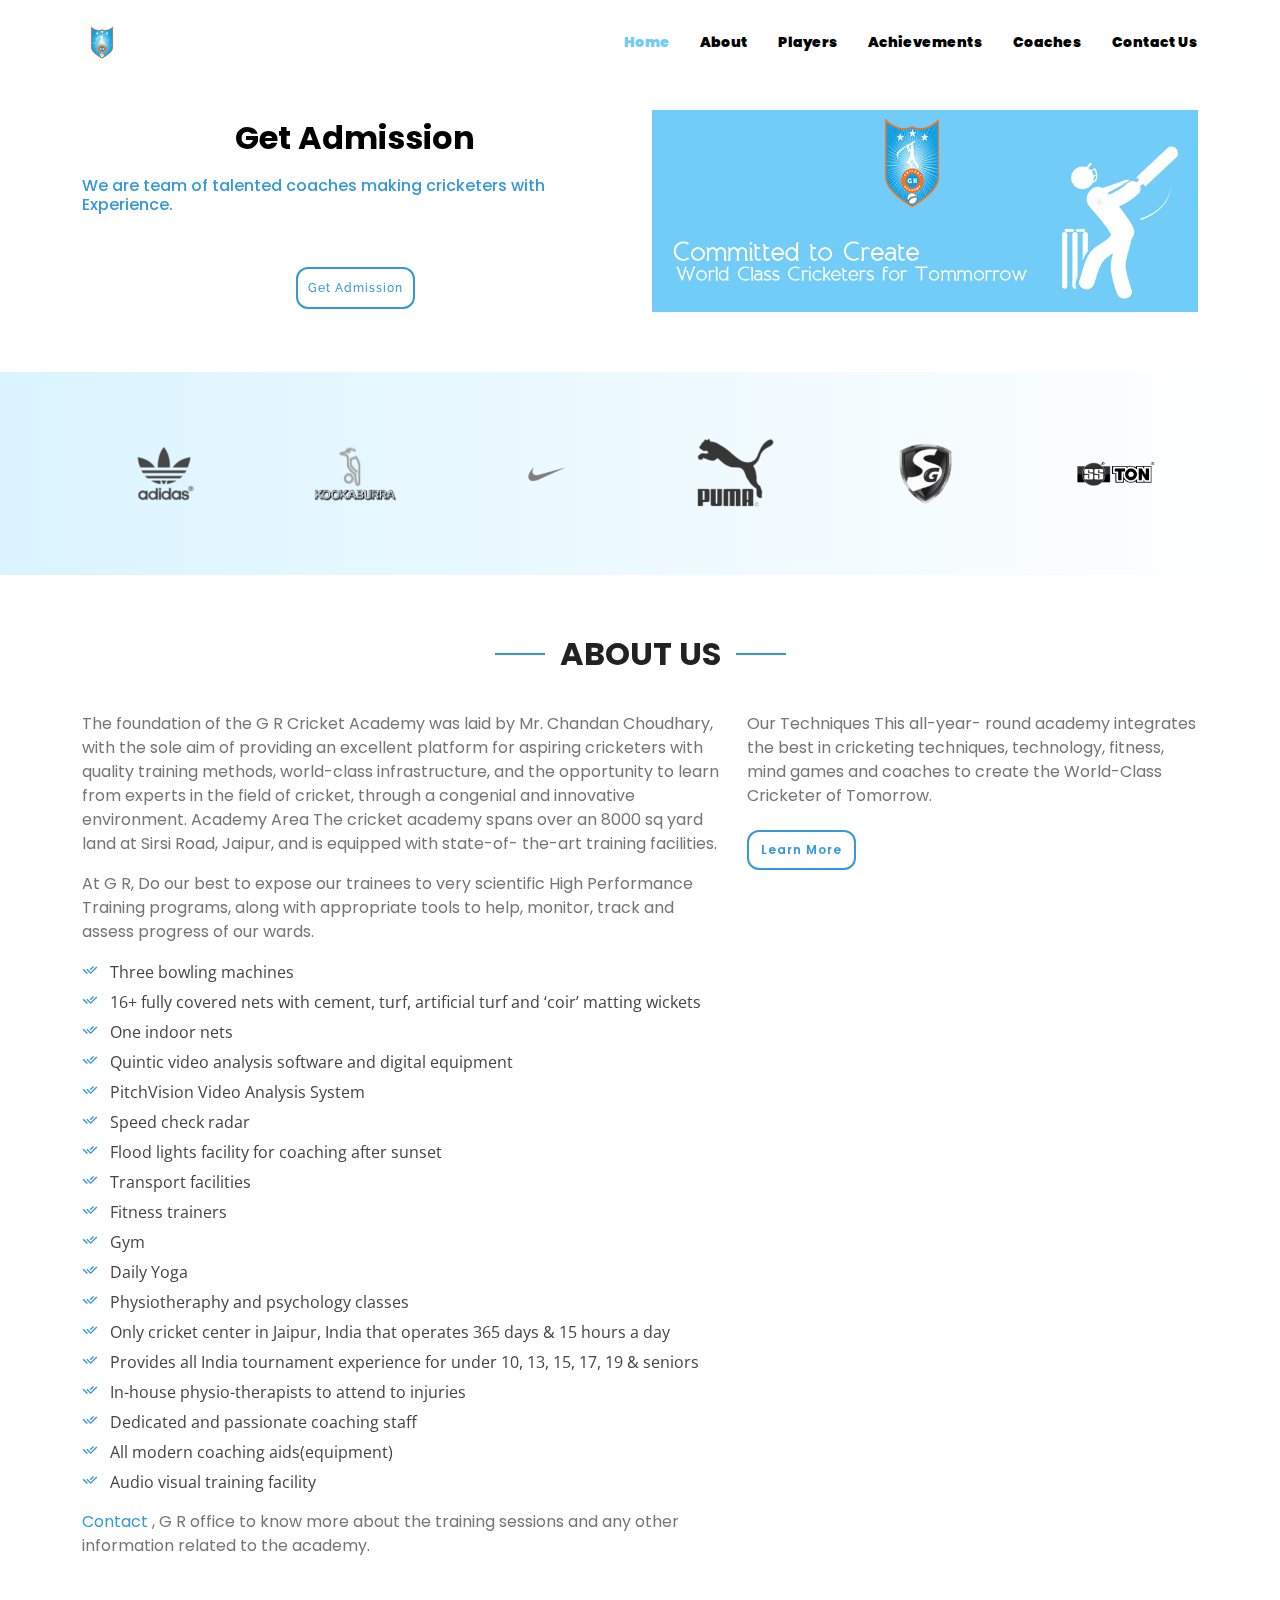
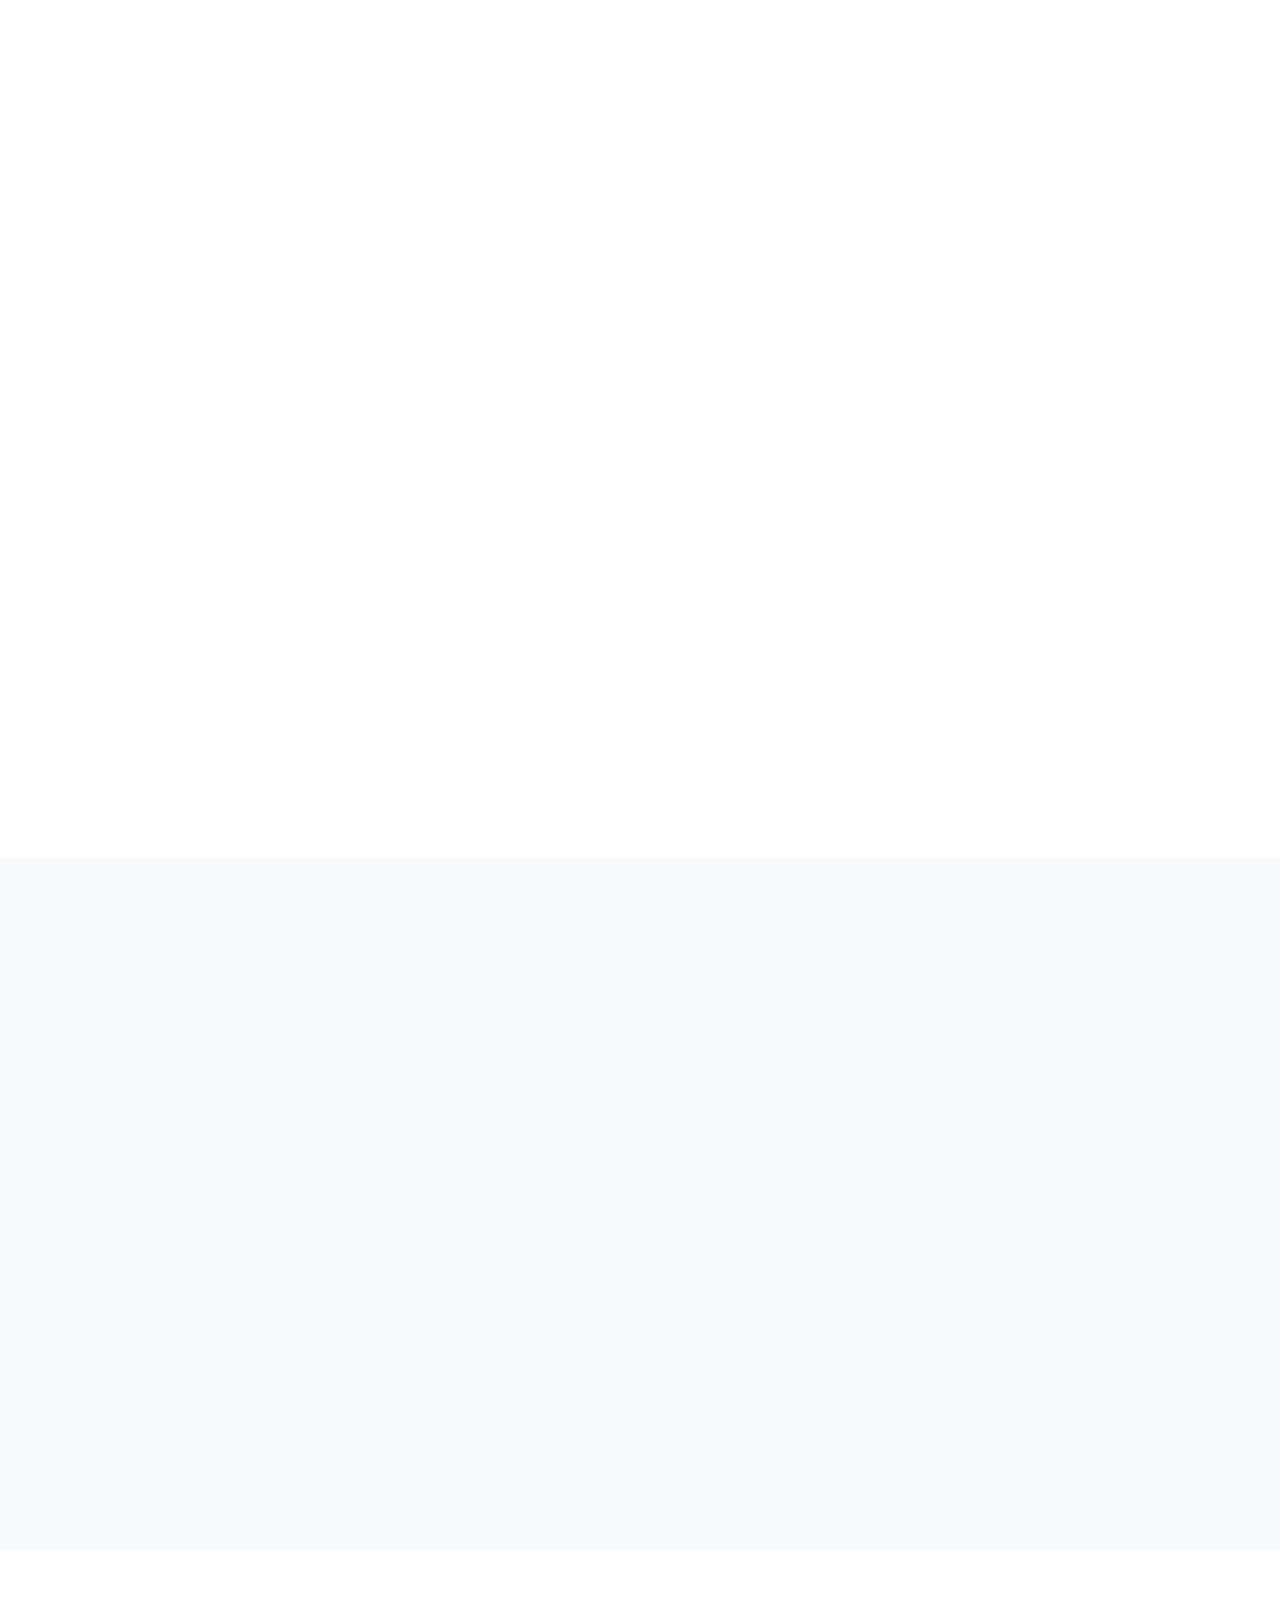
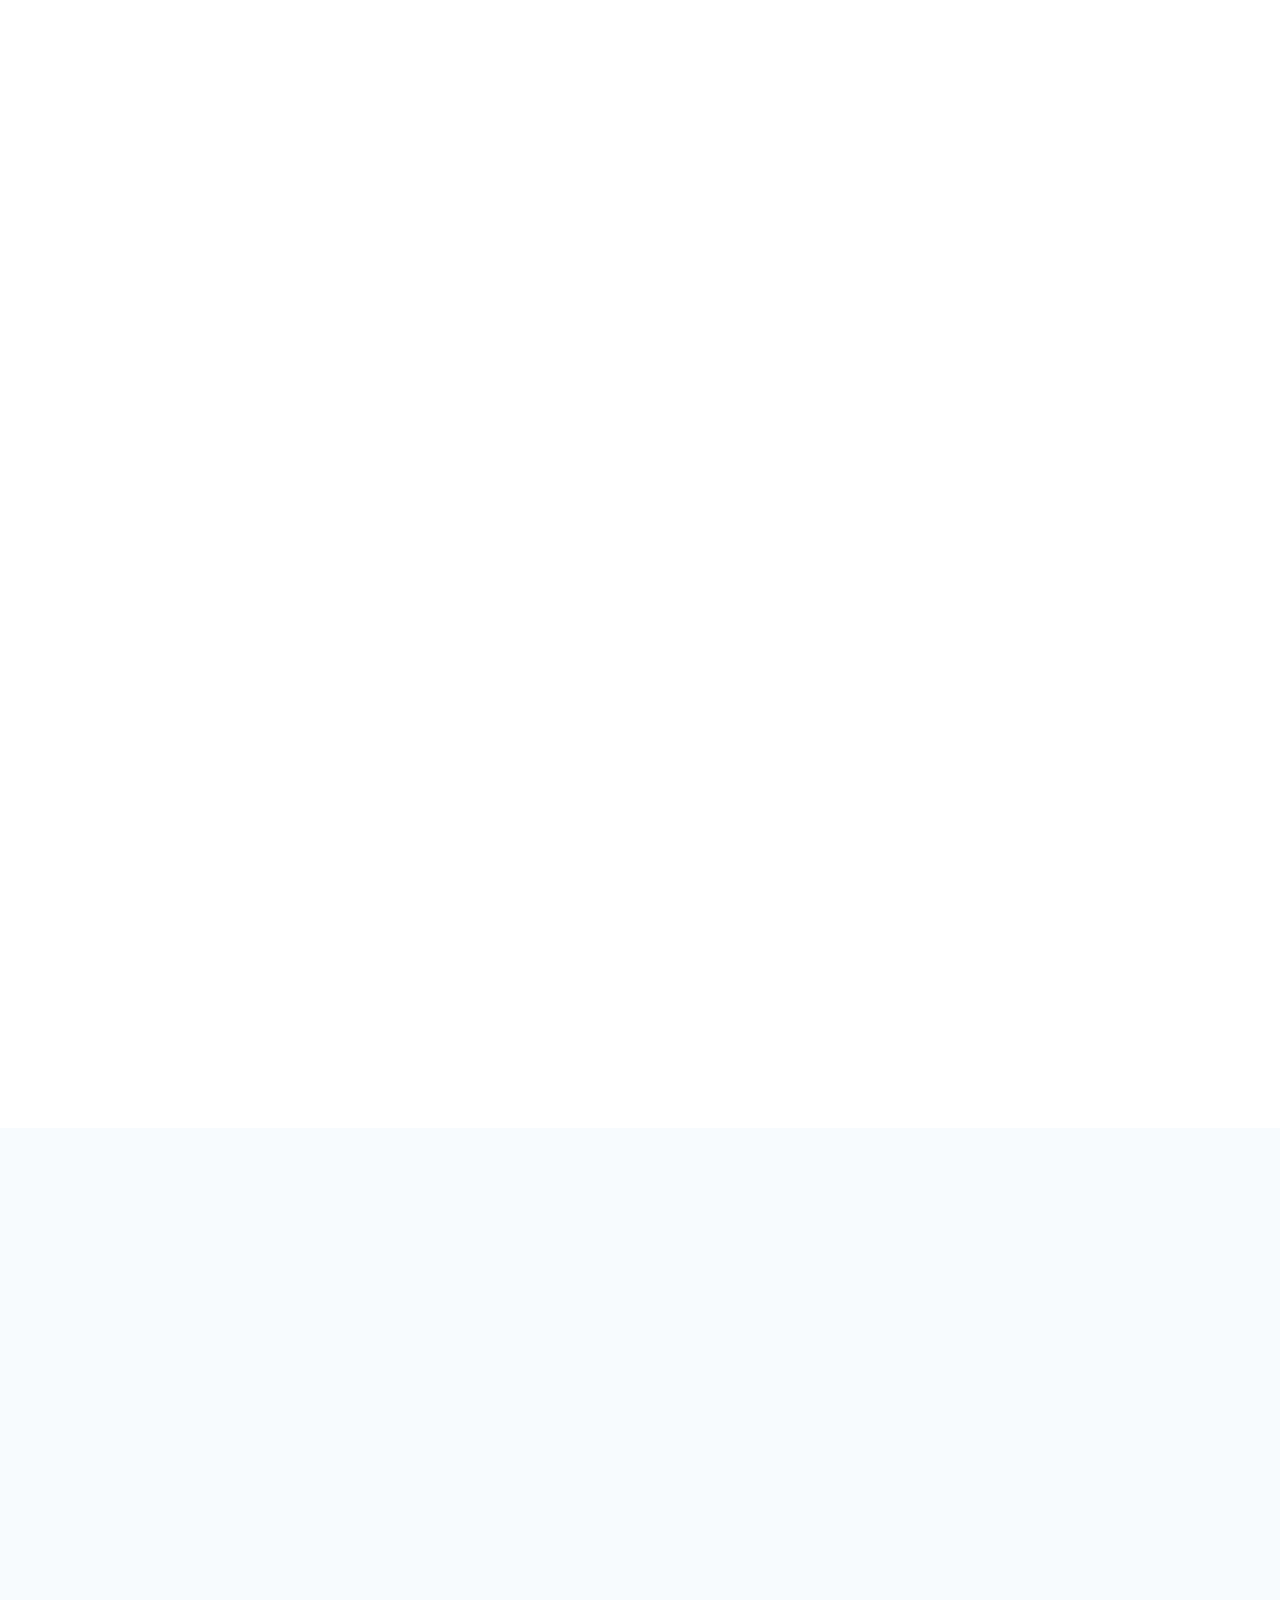
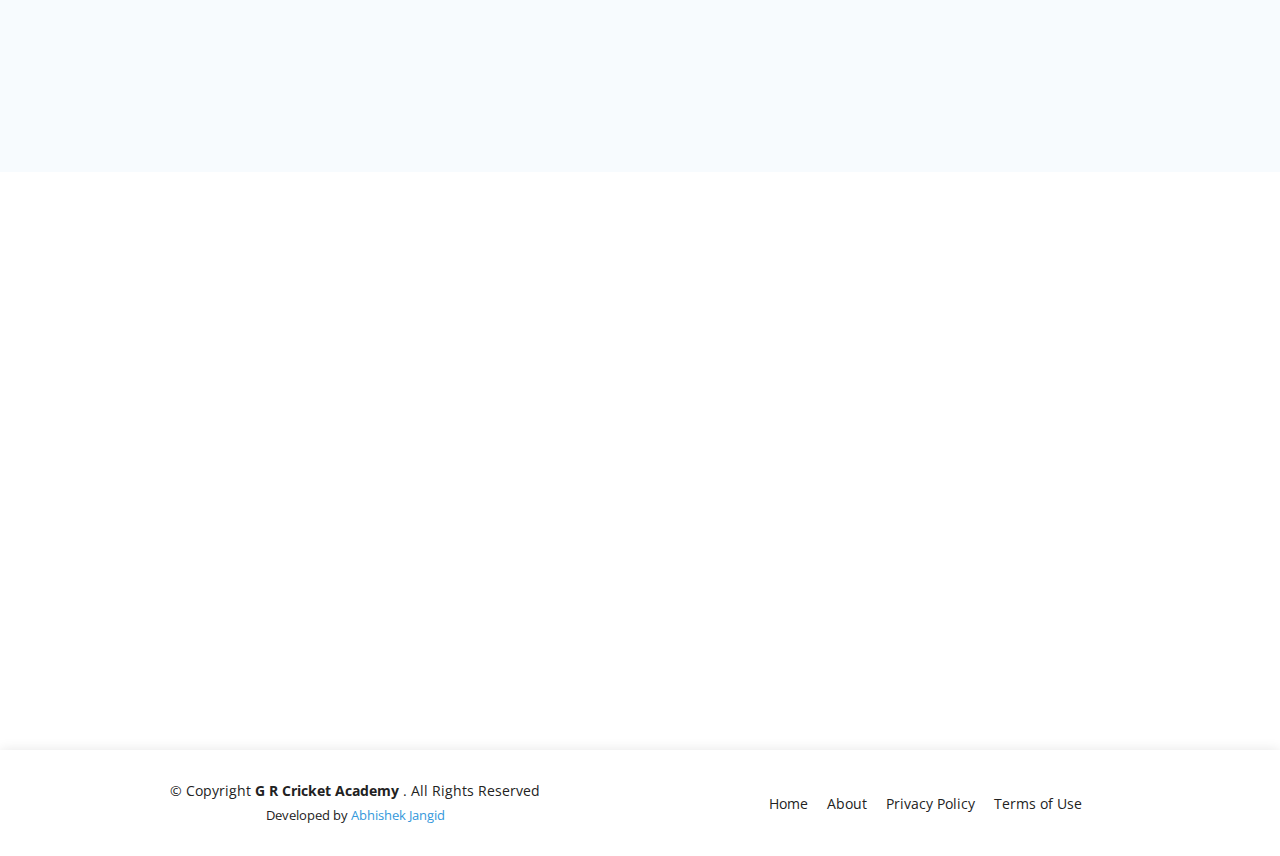
==== index.html @ ff5a2ce5 "add" ====
<!DOCTYPE html>
<html lang="en">

<head>
  <meta charset="utf-8">
  <meta content="width=device-width, initial-scale=1.0" name="viewport">

  <title>G R Cricket Academy | Home</title>
  <meta content="The foundation of the G R Cricket Academy was laid by Mr. Chandan Choudhary, with the sole aim of providing an excellent platform for aspiring cricketers with quality training methods, world-class infrastructure, and the opportunity to learn from experts in the field of cricket, through a congenial and innovative environment." name="description">
  <meta content="G R Cricket" name="keywords">

  <!-- Favicons -->
  <link href="assets/img/logo.png" rel="icon">
  <link href="assets/img/apple-touch-icon.png" rel="apple-touch-icon">

  <!-- Google Fonts -->
  <link href="https://fonts.googleapis.com/css?family=Open+Sans:300,300i,400,400i,600,600i,700,700i|Raleway:300,300i,400,400i,500,500i,600,600i,700,700i|Poppins:300,300i,400,400i,500,500i,600,600i,700,700i" rel="stylesheet">
  <link href='https://fonts.googleapis.com/css?family=Poppins' rel='stylesheet'>

  <!-- Vendor CSS Files -->
  <link href="assets/vendor/aos/aos.css" rel="stylesheet">
  <link href="assets/vendor/bootstrap/css/bootstrap.min.css" rel="stylesheet">
  <link href="assets/vendor/bootstrap-icons/bootstrap-icons.css" rel="stylesheet">
  <link href="assets/vendor/boxicons/css/boxicons.min.css" rel="stylesheet">
  <link href="assets/vendor/glightbox/css/glightbox.min.css" rel="stylesheet">
  <link href="assets/vendor/remixicon/remixicon.css" rel="stylesheet">
  <link href="assets/vendor/swiper/swiper-bundle.min.css" rel="stylesheet">

  <!-- Main CSS File -->
  <link href="assets/css/style.css" rel="stylesheet">

</head>

<body>

  <!-- ======= Header ======= -->
  <header id="header" class="fixed-top d-flex align-items-center">
    <div class="container d-flex align-items-center justify-content-between">

      <div class="logo">
        <a href="index.html"><img src="assets/img/logo.png" alt="" class="img-fluid"></a>
      </div>

      <nav id="navbar" class="navbar">
        <ul>
          <li><a class="nav-link scrollto active" href="#hero">Home</a></li>
          <li><a class="nav-link scrollto" href="#about">About</a></li>
          <li><a class="nav-link scrollto " href="#services">Players</a></li>
          <li><a class="nav-link scrollto" href="#portfolio">Achievements</a></li>
          <li><a class="nav-link scrollto" href="#team">Coaches</a></li>
          <li><a class="nav-link scrollto" href="#contact">Contact Us</a></li>
          
        </ul>
        <i class="bi bi-list mobile-nav-toggle"></i>
      </nav><!-- .navbar -->

    </div>
  </header><!-- End Header -->

  <!-- ======= Hero Section ======= -->
  <section id="hero" class="d-flex align-items-center">

    <div class="container">
      <div class="row">
        <div class="col-lg-6 pt-5 pt-lg-0 order-2 order-lg-1 d-flex flex-column justify-content-center">
          <h1 data-aos="fade-up" class="text-center">Get Admission</h1>
          <h2 data-aos="fade-up" data-aos-delay="400">We are team of talented coaches making cricketers with Experience.</h2>
          <div data-aos="fade-up" data-aos-delay="800" style="margin: auto;">
            <a href="#about" class="btn-get-started scrollto">Get Admission</a>
          </div>
        </div>
        <div class="col-lg-6 order-1 order-lg-2 hero-img" data-aos="fade-left" data-aos-delay="100">
          <img src="assets/img/grBanner.png" class="img-fluid animated" alt="">
        </div>
      </div>
    </div>

  </section><!-- End Hero -->

  <main id="main">

    <!-- ======= Clients Section ======= -->
    <section id="clients" class="clients clients">
      <div class="container">
        <div class="row">
          <div class="col-lg-2 col-md-4 col-6">
            <img src="assets/img/clients/client-1.png" class="img-fluid" alt="" data-aos="zoom-in">
          </div>

          <div class="col-lg-2 col-md-4 col-6">
            <img src="assets/img/clients/client-2.png" class="img-fluid" alt="" data-aos="zoom-in" data-aos-delay="100">
          </div>

          <div class="col-lg-2 col-md-4 col-6">
            <img src="assets/img/clients/client-3.png" class="img-fluid" alt="" data-aos="zoom-in" data-aos-delay="200">
          </div>

          <div class="col-lg-2 col-md-4 col-6">
            <img src="assets/img/clients/client-4.png" class="img-fluid" alt="" data-aos="zoom-in" data-aos-delay="300">
          </div>

          <div class="col-lg-2 col-md-4 col-6">
            <img src="assets/img/clients/client-5.png" class="img-fluid" alt="" data-aos="zoom-in" data-aos-delay="400">
          </div>

          <div class="col-lg-2 col-md-4 col-6">
            <img src="assets/img/clients/client-6.png" class="img-fluid" alt="" data-aos="zoom-in" data-aos-delay="500">
          </div>

        </div>

      </div>
    </section><!-- End Clients Section -->

    <!-- ======= About Us Section ======= -->
    <section id="about" class="about">
      <div class="container">
        <div class="section-title" data-aos="fade-up">
          <h2>About Us</h2>
        </div>
        <div class="row content">
          <div class="col-lg-7" data-aos="fade-up" data-aos-delay="150">
            <p>
              The foundation of the G R Cricket Academy was laid by Mr. Chandan Choudhary, with the sole aim of providing an excellent platform for aspiring cricketers with quality training methods, world-class infrastructure, and the opportunity to learn from experts in the field of cricket, through a congenial and innovative environment. Academy Area The cricket academy spans over an 8000 sq yard land at Sirsi Road, Jaipur, and is equipped with state-of- the-art training facilities.
            </p>
            <p className="mt-4">
              At G R, Do our best to expose our trainees to very scientific High
              Performance Training programs, along with appropriate tools to help,
              monitor, track and assess progress of our wards.
            </p>
            <ul>
              <li> <i class="ri-check-double-line"></i> Three bowling machines</li>
              <li> <i class="ri-check-double-line"></i> 
                16+ fully covered nets with cement, turf, artificial turf and
                ‘coir’ matting wickets
              </li>
              <li> <i class="ri-check-double-line"></i> One indoor nets</li>
              <li> <i class="ri-check-double-line"></i> Quintic video analysis software and digital equipment</li>
              <li> <i class="ri-check-double-line"></i> PitchVision Video Analysis System</li>
              <li> <i class="ri-check-double-line"></i> Speed check radar</li>
              <li> <i class="ri-check-double-line"></i> Flood lights facility for coaching after sunset</li>
              <li> <i class="ri-check-double-line"></i> Transport facilities</li>
              <li> <i class="ri-check-double-line"></i> Fitness trainers</li>
              <li> <i class="ri-check-double-line"></i> Gym</li>
              <li> <i class="ri-check-double-line"></i> Daily Yoga</li>
              <li> <i class="ri-check-double-line"></i> Physiotheraphy and psychology classes</li>
              <li> <i class="ri-check-double-line"></i> 
                Only cricket center in Jaipur, India that operates 365 days & 15 hours a
                day
              </li>
              <li> <i class="ri-check-double-line"></i> 
                Provides all India tournament experience for under 10, 13, 15, 17,
                19 & seniors
              </li>
              <li> <i class="ri-check-double-line"></i> In-house physio-therapists to attend to injuries</li>
              <li> <i class="ri-check-double-line"></i> Dedicated and passionate coaching staff</li>
              <li> <i class="ri-check-double-line"></i> All modern coaching aids(equipment)</li>
              <li> <i class="ri-check-double-line"></i> Audio visual training facility</li>
            </ul>
            
            <p className="t1">
              <a href="#contact">
                Contact
              </a>
              , G R office to know more about the training sessions and any other
              information related to the academy.
            </p>
          </div>
          <div class="col-lg-5 pt-4 pt-lg-0" data-aos="fade-up" data-aos-delay="300">
            <p>
              Our Techniques This all-year- round academy integrates the best in cricketing techniques, technology, fitness, mind games and coaches to create the World-Class Cricketer of Tomorrow.
            </p>
            <a href="#" class="btn-learn-more">Learn More</a>
          </div>
        </div>

      </div>
    </section><!-- End About Us Section -->

    <!-- ======= Counts Section ======= -->
    <section id="counts" class="counts">
      <div class="container">

        <div class="row">
          <div class="image col-xl-5 d-flex align-items-stretch justify-content-center justify-content-xl-start" data-aos="fade-right" data-aos-delay="150">
            <img src="assets/img/counts-img.svg" alt="" class="img-fluid">
          </div>

          <div class="col-xl-7 d-flex align-items-stretch pt-4 pt-xl-0" data-aos="fade-left" data-aos-delay="300">
            <div class="content d-flex flex-column justify-content-center">
              <div class="row">
                <div class="col-md-6 d-md-flex align-items-md-stretch">
                  <div class="count-box">
                    <i class="bi bi-emoji-smile text-danger"></i>
                    <span data-purecounter-start="0" data-purecounter-end="200" data-purecounter-duration="1" class="purecounter"></span>
                    <p><strong>Happy Trainees</strong> At G R , We Trained 200+ Trainees for their best career.</p>
                  </div>
                </div>

                <div class="col-md-6 d-md-flex align-items-md-stretch">
                  <div class="count-box">
                    <i class="bi bi-journal-richtext text-warning"></i>
                    <span data-purecounter-start="0" data-purecounter-end="15" data-purecounter-duration="1" class="purecounter"></span>
                    <p><strong>Represented Rajasthan</strong> 15+ Trainees Represented Rajasthan in All Categories.</p>
                  </div>
                </div>

                <div class="col-md-6 d-md-flex align-items-md-stretch">
                  <div class="count-box">
                    <i class="bi bi-clock text-success"></i>
                    <span data-purecounter-start="0" data-purecounter-end="5" data-purecounter-duration="1" class="purecounter"></span>
                    <p><strong>Years of experience</strong> We started our academy in July 2017 and we feel proud here for we shares a experienced with our trainees.</p>
                  </div>
                </div>

                <div class="col-md-6 d-md-flex align-items-md-stretch">
                  <div class="count-box">
                    <i class="bi bi-award text-primary"></i>
                    <span data-purecounter-start="0" data-purecounter-end="20" data-purecounter-duration="1" class="purecounter"></span>
                    <p><strong>Tournaments</strong> Till now G R won 20+ TOurnaments in all format. </p>
                  </div>
                </div>
              </div>
            </div><!-- End .content-->
          </div>
        </div>

      </div>
    </section><!-- End Counts Section -->

    <!-- ======= Services Section ======= -->
    <section id="services" class="services">
      <div class="container">

        <div class="section-title" data-aos="fade-up">
          <h2>Champions</h2>
          <p>
            “The interesting thing about coaching is that you have to trouble the comfortable, and comfort the troubled.”</p>
        </div>

        <div class="row">
          <div class="col-md-6 col-lg-3 d-flex align-items-stretch mb-5 mb-lg-0">
            <div class="icon-box" data-aos="fade-up" data-aos-delay="100">
              <div class="icon"><img src="./assets/img/champions/AnkitLamba.jpg" width="60" height="60" style="border-radius: 50%;" alt=""></div>
              <h4 class="title"><a href="">Ankit Lamba</a></h4>
              <p class="description">Represented Rajasthan in Ranji Trophy</p>
            </div>
          </div>

          <div class="col-md-6 col-lg-3 d-flex align-items-stretch mb-5 mb-lg-0">
            <div class="icon-box" data-aos="fade-up" data-aos-delay="200">
              <div class="icon"><img src="./assets/img/champions/AbhijeetTomar.jpg" width="60" height="60" style="border-radius: 50%;" alt=""></div>
              <h4 class="title"><a href="">Abhijeet Tomar</a></h4>
              <p class="description">Represented Rajasthan in Ranji Trophy</p>
            </div>
          </div>

          <div class="col-md-6 col-lg-3 d-flex align-items-stretch mb-5 mb-lg-0">
            <div class="icon-box" data-aos="fade-up" data-aos-delay="300">
              <div class="icon"><img src="" alt=""></div>
              <h4 class="title"><a href="">Divya Gajraj</a></h4>
              <p class="description">Represented Rajasthan in Under-23</p>
            </div>
          </div>

          <div class="col-md-6 col-lg-3 d-flex align-items-stretch mb-5 mb-lg-0">
            <div class="icon-box" data-aos="fade-up" data-aos-delay="400">
              <div class="icon"><img src="./assets/img/champions/surajAhuja.jpg" width="60" height="60" style="border-radius: 50%;" alt=""></div>
              <h4 class="title"><a href="">Suraj Ahuja</a></h4>
              <p class="description">Represented India U-19</p>
            </div>
          </div>
        </div>

      </div>
    </section><!-- End Services Section -->

    <!-- ======= Testimonials Section ======= -->
    <section id="testimonials" class="testimonials section-bg">
      <div class="container">

        <div class="section-title" data-aos="fade-up">
          <h2>Testimonials</h2>
          <p>What other think about us!</p>
        </div>

        <div class="testimonials-slider swiper-container" data-aos="fade-up" data-aos-delay="100">
          <div class="swiper-wrapper">

            <div class="swiper-slide">
              <div class="testimonial-wrap">
                <div class="testimonial-item">
                  <img src="assets/img/testimonials/testimonials-1.jpg" class="testimonial-img" alt="">
                  <h3>Pankaj Kataria</h3>
                  <h4>Fitness Trainer &amp; Off Spin</h4>
                  <p>
                    <i class="bx bxs-quote-alt-left quote-icon-left"></i>
                    Top class cricket academy in Jaipur and best coaching staff and best cricket facility provided by GR Academy.
                    <i class="bx bxs-quote-alt-right quote-icon-right"></i>
                  </p>
                </div>
              </div>
            </div><!-- End testimonial item -->

            <div class="swiper-slide">
              <div class="testimonial-wrap">
                <div class="testimonial-item">
                  <img src="assets/img/testimonials/testimonials-2.jpg" class="testimonial-img" alt="">
                  <h3>Rohit Rathore</h3>
                  <h4>Right Hand Batsman</h4>
                  <p>
                    <i class="bx bxs-quote-alt-left quote-icon-left"></i>
                    Amazing academy... Nice environment!
                    <i class="bx bxs-quote-alt-right quote-icon-right"></i>
                  </p>
                </div>
              </div>
            </div><!-- End testimonial item -->

            <div class="swiper-slide">
              <div class="testimonial-wrap">
                <div class="testimonial-item">
                  <img src="assets/img/testimonials/testimonials-3.jpg" class="testimonial-img" alt="">
                  <h3>Shubham Patwal</h3>
                  <h4>All-Rounder</h4>
                  <p>
                    <i class="bx bxs-quote-alt-left quote-icon-left"></i>
                    Best Cricket atmosphere in Jaipur. Cricket in Soul. Must visit once!
                    <i class="bx bxs-quote-alt-right quote-icon-right"></i>
                  </p>
                </div>
              </div>
            </div><!-- End testimonial item -->

            <div class="swiper-slide">
              <div class="testimonial-wrap">
                <div class="testimonial-item">
                  <img src="assets/img/testimonials/testimonials-4.jpg" class="testimonial-img" alt="">
                  <h3>Mahendra Jat</h3>
                  <h4>Left Arm Pace</h4>
                  <p>
                    <i class="bx bxs-quote-alt-left quote-icon-left"></i>
                    Best Cricket Faculties Available in Jaipur and Academy has international level services, must visit if you're serious towards Cricket Coaching.
                    <i class="bx bxs-quote-alt-right quote-icon-right"></i>
                  </p>
                </div>
              </div>
            </div><!-- End testimonial item -->

            <div class="swiper-slide">
              <div class="testimonial-wrap">
                <div class="testimonial-item">
                  <img src="assets/img/testimonials/testimonials-5.jpg" class="testimonial-img" alt="">
                  <h3>Kunal Singh Rathore</h3>
                  <h4>Wk & Batsman</h4>
                  <p>
                    <i class="bx bxs-quote-alt-left quote-icon-left"></i>
                    Best cricket academy I've ever seen. Best coaches, Best facilities for the players.
                    <i class="bx bxs-quote-alt-right quote-icon-right"></i>
                  </p>
                </div>
              </div>
            </div><!-- End testimonial item -->

          </div>
          <div class="swiper-pagination"></div>
        </div>

      </div>
    </section><!-- End Testimonials Section -->

    <!-- ======= Portfolio Section ======= -->
    <section id="portfolio" class="portfolio">
      <div class="container">

        <div class="section-title" data-aos="fade-up">
          <h2>Achievements</h2>
          <p>What G R Earns?</p>
        </div>

        <div class="row" data-aos="fade-up" data-aos-delay="200">
          <div class="col-lg-12 d-flex justify-content-center">
            <ul id="portfolio-flters">
              <li data-filter="*" class="filter-active">All</li>
              <li data-filter=".filter-app">Senior</li>
              <li data-filter=".filter-card">Under-19</li>
              <li data-filter=".filter-web">Under-16</li>
            </ul>
          </div>
        </div>

        <div class="row portfolio-container" data-aos="fade-up" data-aos-delay="400">

          <div class="col-lg-4 col-md-6 portfolio-item filter-app">
            <div class="portfolio-wrap">
              <img src="assets/img/portfolio/portfolio-1.jpg" style="height:268px; width: 100%;" class="img-fluid" alt="">
              <div class="portfolio-info">
                <h4>Senior</h4>
                <p>In 2017</p>
                <div class="portfolio-links">
                  <a href="assets/img/portfolio/portfolio-1.jpg" data-gallery="portfolioGallery" class="portfolio-lightbox" title="Senior"><i class="bx bx-plus"></i></a>
                </div>
              </div>
            </div>
          </div>

          <div class="col-lg-4 col-md-6 portfolio-item filter-web">
            <div class="portfolio-wrap">
              <img src="assets/img/portfolio/portfolio-2.jpg" style="height:268px; width: 100%;" class="img-fluid" alt="">
              <div class="portfolio-info">
                <h4>Under-16</h4>
                <p>In 2018</p>
                <div class="portfolio-links">
                  <a href="assets/img/portfolio/portfolio-2.jpg" data-gallery="portfolioGallery" class="portfolio-lightbox" title="Under-16"><i class="bx bx-plus"></i></a>
                </div>
              </div>
            </div>
          </div>

          <div class="col-lg-4 col-md-6 portfolio-item filter-app">
            <div class="portfolio-wrap">
              <img src="assets/img/portfolio/portfolio-3.jpg" style="height:268px; width: 100%;" class="img-fluid" alt="">
              <div class="portfolio-info">
                <h4>Under-19</h4>
                <p>In 2018</p>
                <div class="portfolio-links">
                  <a href="assets/img/portfolio/portfolio-3.jpg" data-gallery="portfolioGallery" class="portfolio-lightbox" title="seniors"><i class="bx bx-plus"></i></a>
                </div>
              </div>
            </div>
          </div>

          <div class="col-lg-4 col-md-6 portfolio-item filter-card">
            <div class="portfolio-wrap">
              <img src="assets/img/portfolio/portfolio-4.jpg" style="height:268px; width: 100%;" class="img-fluid" alt="">
              <div class="portfolio-info">
                <h4>Under-19</h4>
                <p>In 2019</p>
                <div class="portfolio-links">
                  <a href="assets/img/portfolio/portfolio-4.jpg" data-gallery="portfolioGallery" class="portfolio-lightbox" title="Under-19"><i class="bx bx-plus"></i></a>
                </div>
              </div>
            </div>
          </div>

          <div class="col-lg-4 col-md-6 portfolio-item filter-web">
            <div class="portfolio-wrap">
              <img src="assets/img/portfolio/portfolio-5.jpg" style="height:268px; width: 100%;" class="img-fluid" alt="">
              <div class="portfolio-info">
                <h4>Under-19</h4>
                <p>In 2019</p>
                <div class="portfolio-links">
                  <a href="assets/img/portfolio/portfolio-5.jpg" data-gallery="portfolioGallery" class="portfolio-lightbox" title="Under-19"><i class="bx bx-plus"></i></a>
                </div>
              </div>
            </div>
          </div>

          <div class="col-lg-4 col-md-6 portfolio-item filter-app">
            <div class="portfolio-wrap">
              <img src="assets/img/portfolio/portfolio-6.jpg" style="height:268px; width: 100%;"" class="img-fluid" alt="">
              <div class="portfolio-info">
                <h4>Senior</h4>
                <p>2019</p>
                <div class="portfolio-links">
                  <a href="assets/img/portfolio/portfolio-6.jpg" data-gallery="portfolioGallery" class="portfolio-lightbox" title="seniors"><i class="bx bx-plus"></i></a>
                </div>
              </div>
            </div>
          </div>

          <div class="col-lg-4 col-md-6 portfolio-item filter-card">
            <div class="portfolio-wrap">
              <img src="assets/img/portfolio/portfolio-7.jpg" style="height:268px; width: 100%;" class="img-fluid" alt="">
              <div class="portfolio-info">
                <h4>Under-19</h4>
                <p>In 2019</p>
                <div class="portfolio-links">
                  <a href="assets/img/portfolio/portfolio-7.jpg" data-gallery="portfolioGallery" class="portfolio-lightbox" title="Under-19"><i class="bx bx-plus"></i></a>
                </div>
              </div>
            </div>
          </div>

          <div class="col-lg-4 col-md-6 portfolio-item filter-card">
            <div class="portfolio-wrap">
              <img src="assets/img/portfolio/portfolio-8.jpg" style="height:268px; width: 100%;" class="img-fluid" alt="">
              <div class="portfolio-info">
                <h4>Under-16</h4>
                <p>In 2019</p>
                <div class="portfolio-links">
                  <a href="assets/img/portfolio/portfolio-8.jpg" data-gallery="portfolioGallery" class="portfolio-lightbox" title="Under-16"><i class="bx bx-plus"></i></a>
                </div>
              </div>
            </div>
          </div>

          <div class="col-lg-4 col-md-6 portfolio-item filter-web">
            <div class="portfolio-wrap">
              <img src="assets/img/portfolio/portfolio-9.jpg" style="height:268px; width: 100%;" class="img-fluid" alt="">
              <div class="portfolio-info">
                <h4>Under-16</h4>
                <p>In 2019</p>
                <div class="portfolio-links">
                  <a href="assets/img/portfolio/portfolio-9.jpg" data-gallery="portfolioGallery" class="portfolio-lightbox" title="Under-16"><i class="bx bx-plus"></i></a>
                </div>
              </div>
            </div>
          </div>
        </div>
      </div>
    </section><!-- End Portfolio Section -->

    <!-- ======= Team Section ======= -->
    <section id="team" class="team section-bg">
      <div class="container">

        <div class="section-title" data-aos="fade-up">
          <h2>Our Team</h2>
          <p>Ready to make a major change?</p>
        </div>

        <div class="row">

          <div class="col-lg-3 col-md-6 d-flex align-items-stretch">
            <div class="member" data-aos="fade-up" data-aos-delay="100">
              <div class="member-img">
                <img src="assets/img/team/team-1.jpg" class="team-img" alt="">
                <div class="social">
                  <a href=""><i class="bi bi-twitter"></i></a>
                  <a href=""><i class="bi bi-facebook"></i></a>
                  <a href=""><i class="bi bi-instagram"></i></a>
                </div>
              </div>
              <div class="member-info">
                <h4>Chandan Choudhary</h4>
                <span>Director</span>
              </div>
            </div>
          </div>

          <div class="col-lg-3 col-md-6 d-flex align-items-stretch">
            <div class="member" data-aos="fade-up" data-aos-delay="200">
              <div class="member-img">
                <img src="assets/img/team/team-2.jpg" class="team-img" alt="">
                <div class="social">
                  <a href=""><i class="bi bi-twitter"></i></a>
                  <a href=""><i class="bi bi-facebook"></i></a>
                  <a href=""><i class="bi bi-instagram"></i></a>
                </div>
              </div>
              <div class="member-info">
                <h4>Sudhir Sharma</h4>
                <span>Head Coach</span>
              </div>
            </div>
          </div>

          <div class="col-lg-3 col-md-6 d-flex align-items-stretch">
            <div class="member" data-aos="fade-up" data-aos-delay="300">
              <div class="member-img">
                <img src="assets/img/team/team-3.jpg" class="team-img" alt="">
                <div class="social">
                  <a href=""><i class="bi bi-twitter"></i></a>
                  <a href=""><i class="bi bi-facebook"></i></a>
                  <a href=""><i class="bi bi-instagram"></i></a>
                </div>
              </div>
              <div class="member-info">
                <h4>Jagsimran Singh </h4>
                <span>Bowling & Fitness Coach</span>
              </div>
            </div>
          </div>

          <div class="col-lg-3 col-md-6 d-flex align-items-stretch">
            <div class="member" data-aos="fade-up" data-aos-delay="400">
              <div class="member-img">
                <img src="assets/img/team/team-4.jpg" class="team-img" alt="">
                <div class="social">
                  <a href=""><i class="bi bi-twitter"></i></a>
                  <a href=""><i class="bi bi-facebook"></i></a>
                  <a href=""><i class="bi bi-instagram"></i></a>
                </div>
              </div>
              <div class="member-info">
                <h4>Ashish Saini</h4>
                <span>Batting Coach</span>
              </div>
            </div>
          </div>

        </div>

      </div>
    </section><!-- End Team Section -->


    <!-- ======= Contact Section ======= -->
    <section id="contact" class="contact">
      <div class="container">

        <div class="section-title" data-aos="fade-up">
          <h2>Contact Us</h2>
        </div>

        <div class="row">

          <div class="col-lg-4 col-md-6" data-aos="fade-up" data-aos-delay="100">
            <div class="contact-about">
              <a href="index.html"><img src="assets/img/logo.png" alt="" class="footer-image"></a>
              <p>We Are G R Cricket</p>
              <div class="social-links">
                <a href="#" class="twitter"><i class="bi bi-twitter"></i></a>
                <a href="#" class="facebook"><i class="bi bi-facebook"></i></a>
                <a href="#" class="instagram"><i class="bi bi-instagram"></i></a>
              </div>
            </div>
          </div>

          <div class="col-lg-3 col-md-6 mt-4 mt-md-0" data-aos="fade-up" data-aos-delay="200">
            <div class="info">
              <div>
                <i class="ri-map-pin-line"></i>
                <p>Maharna pratap marg, <br> kunda road, Sirsi, Jaipur, <br> Rajasthan 302012</p>
              </div>

              <div>
                <i class="ri-mail-send-line"></i>
                <p>gr@enquiry.com</p>
              </div>

              <div>
                <i class="ri-phone-line"></i>
                <p>+91 98291 12749</p>
              </div>

            </div>
          </div>

          <div class="col-lg-5 col-md-12" data-aos="fade-up" data-aos-delay="300">
            <form action="forms/contact.php" method="post" role="form" class="php-email-form">
              <div class="form-group">
                <input type="text" name="name" class="form-control" id="name" placeholder="Your Name" required>
              </div>
              <div class="form-group">
                <input type="email" class="form-control" name="email" id="email" placeholder="Your Email" required>
              </div>
              <div class="form-group">
                <input type="text" class="form-control" name="subject" id="subject" placeholder="Subject" required>
              </div>
              <div class="form-group">
                <textarea class="form-control" name="message" rows="5" placeholder="Message" required></textarea>
              </div>
              <div class="my-3">
                <div class="loading">Loading</div>
                <div class="error-message"></div>
                <div class="sent-message">Your message has been sent. Thank you!</div>
              </div>
              <div class="text-center"><button type="submit">Send Message</button></div>
            </form>
          </div>

        </div>

      </div>
    </section><!-- End Contact Section -->

  </main><!-- End #main -->

  <!-- ======= Footer ======= -->
  <footer id="footer">
    <div class="container">
      <div class="row d-flex align-items-center">
        <div class="col-lg-6 text-lg-left text-center">
          <div class="copyright">
            &copy; Copyright <strong>G R Cricket Academy </strong>. All Rights Reserved
          </div>
          <div class="credits">
            Developed by <a href="#">Abhishek Jangid</a>
          </div>
        </div>
        <div class="col-lg-6">
          <nav class="footer-links text-lg-right text-center pt-2 pt-lg-0">
            <a href="#hero" class="scrollto">Home</a>
            <a href="#about" class="scrollto">About</a>
            <a href="privacypolicy.html" target="_blank">Privacy Policy</a>
            <a href="termscondition.html" target="_blank">Terms of Use</a>
          </nav>
        </div>
      </div>
    </div>
  </footer><!-- End Footer -->

  <a href="#" class="back-to-top d-flex align-items-center justify-content-center"><i class="bi bi-arrow-up-short"></i></a>

  <!-- Vendor JS Files -->
  <script src="assets/vendor/aos/aos.js"></script>
  <script src="assets/vendor/bootstrap/js/bootstrap.bundle.min.js"></script>
  <script src="assets/vendor/glightbox/js/glightbox.min.js"></script>
  <script src="assets/vendor/isotope-layout/isotope.pkgd.min.js"></script>
  <script src="assets/vendor/php-email-form/validate.js"></script>
  <script src="assets/vendor/purecounter/purecounter.js"></script>
  <script src="assets/vendor/swiper/swiper-bundle.min.js"></script>

  <!-- Template Main JS File -->
  <script src="assets/js/main.js"></script>

</body>

</html>
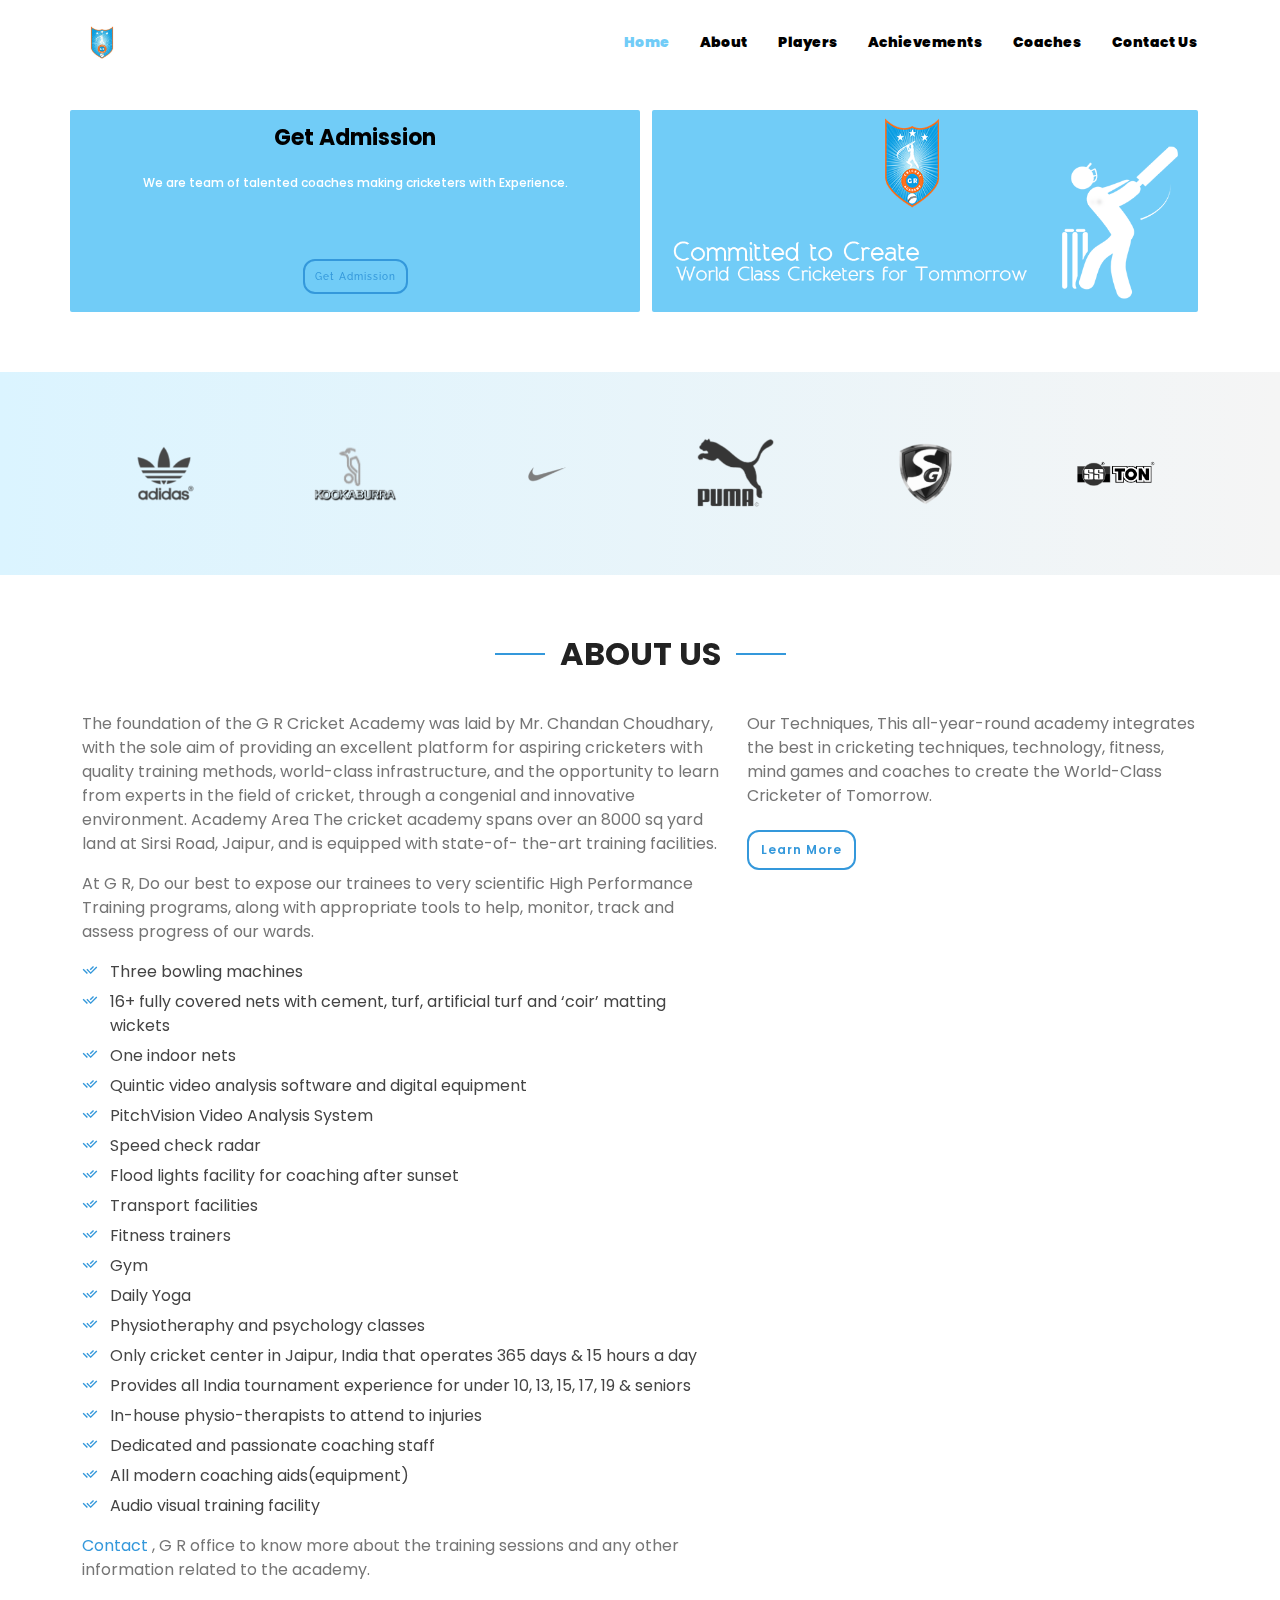
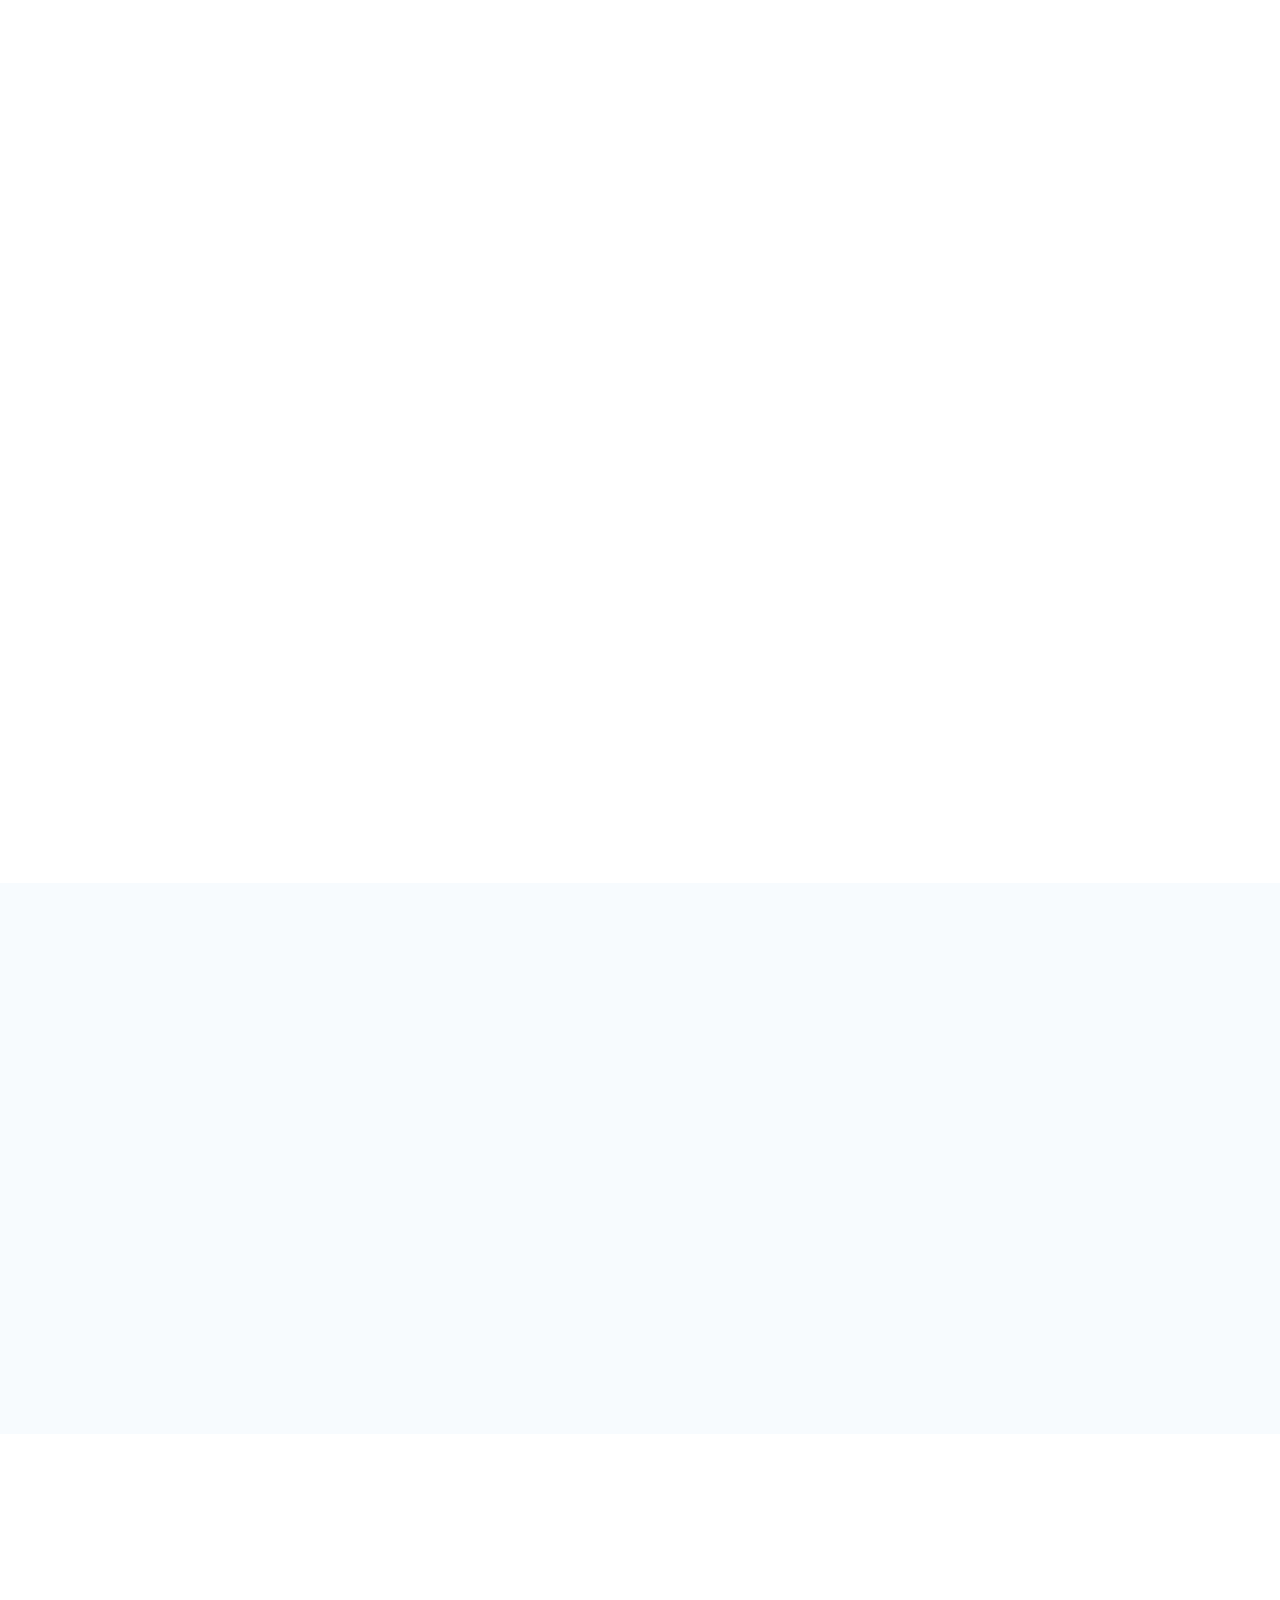
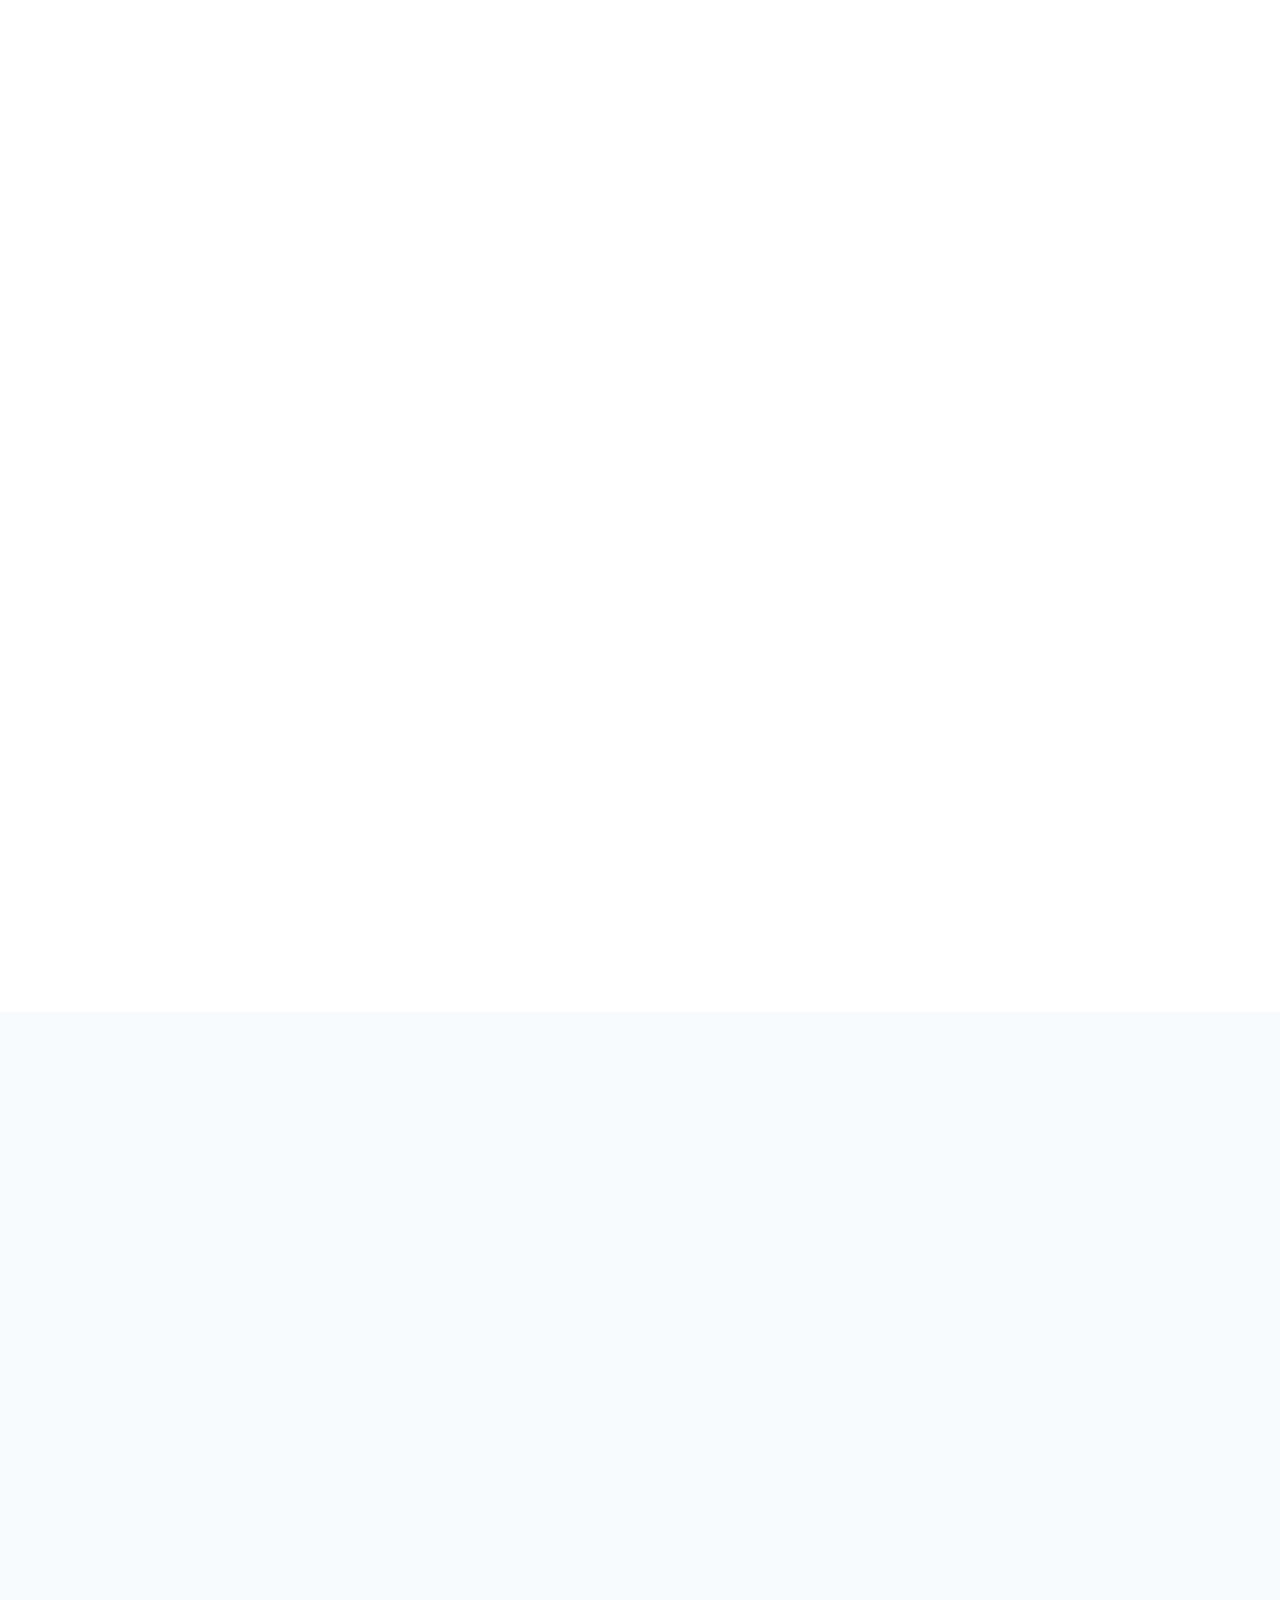
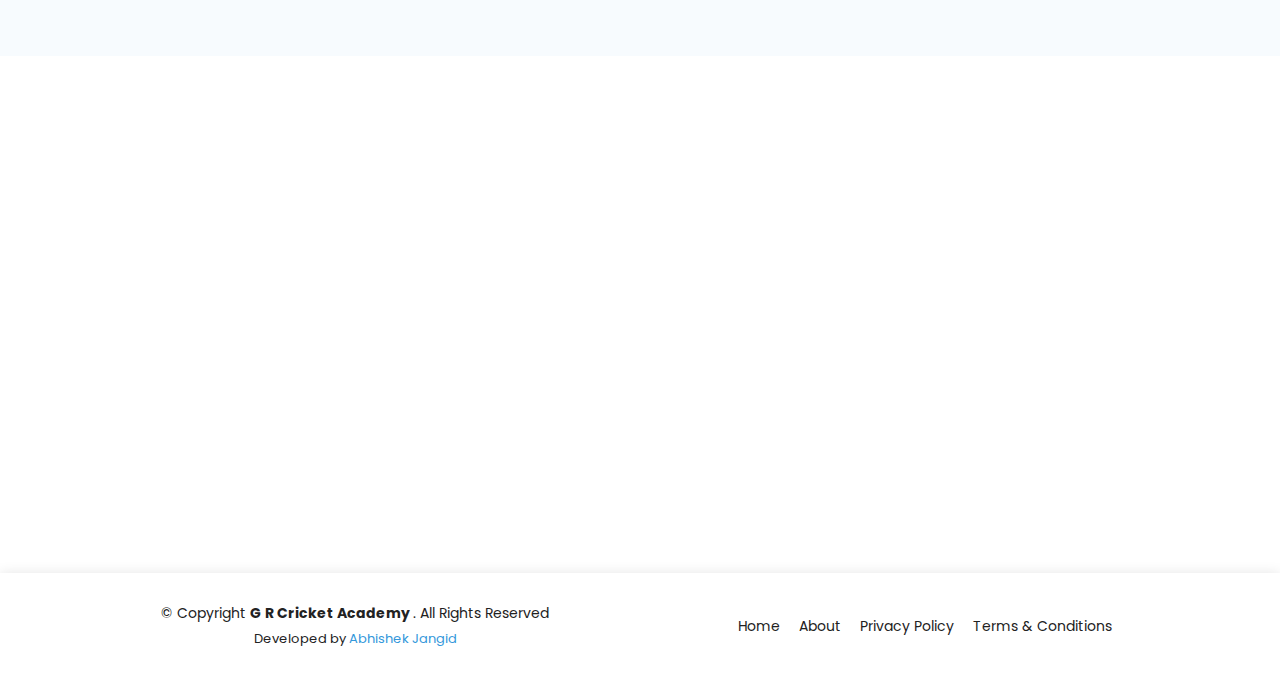
==== commit f4082313: "add" ====
--- a/index.html
+++ b/index.html
@@ -62,15 +62,15 @@
 
     <div class="container">
       <div class="row">
-        <div class="col-lg-6 pt-5 pt-lg-0 order-2 order-lg-1 d-flex flex-column justify-content-center">
+        <div class="col-lg-6 pt-5 pt-lg-0 order-2 order-lg-1 d-flex flex-column justify-content-center animated" id="firstHeadInMain" data-aos="fade-left" data-aos-delay="100">
           <h1 data-aos="fade-up" class="text-center">Get Admission</h1>
-          <h2 data-aos="fade-up" data-aos-delay="400">We are team of talented coaches making cricketers with Experience.</h2>
+          <h2 class="text-center" data-aos="fade-up" data-aos-delay="400">We are team of talented coaches making cricketers with Experience.</h2>
           <div data-aos="fade-up" data-aos-delay="800" style="margin: auto;">
             <a href="#about" class="btn-get-started scrollto">Get Admission</a>
           </div>
         </div>
         <div class="col-lg-6 order-1 order-lg-2 hero-img" data-aos="fade-left" data-aos-delay="100">
-          <img src="assets/img/grBanner.png" class="img-fluid animated" alt="">
+          <img src="assets/img/grBanner.png" style="border-radius: 2px;" class="img-fluid animated" alt="">
         </div>
       </div>
     </div>
@@ -168,7 +168,7 @@
           </div>
           <div class="col-lg-5 pt-4 pt-lg-0" data-aos="fade-up" data-aos-delay="300">
             <p>
-              Our Techniques This all-year- round academy integrates the best in cricketing techniques, technology, fitness, mind games and coaches to create the World-Class Cricketer of Tomorrow.
+              Our Techniques, This all-year-round academy integrates the best in cricketing techniques, technology, fitness, mind games and coaches to create the World-Class Cricketer of Tomorrow.
             </p>
             <a href="#" class="btn-learn-more">Learn More</a>
           </div>
@@ -685,7 +685,7 @@
             <a href="#hero" class="scrollto">Home</a>
             <a href="#about" class="scrollto">About</a>
             <a href="privacypolicy.html" target="_blank">Privacy Policy</a>
-            <a href="termscondition.html" target="_blank">Terms of Use</a>
+            <a href="termscondition.html" target="_blank">Terms & Conditions</a>
           </nav>
         </div>
       </div>
--- a/assets/css/style.css
+++ b/assets/css/style.css
@@ -4,7 +4,7 @@
 General
 */
 body {
-  font-family: "Open Sans", sans-serif;
+  font-family: poppins;
   color: #444444;
 }
 
@@ -19,7 +19,7 @@
 }
 
 h1, h2, h3, h4, h5, h6 {
-  font-family: "Raleway", sans-serif;
+  font-family: 'Trebuchet MS', 'Lucida Sans Unicode', 'Lucida Grande', 'Lucida Sans', Arial, sans-serif;
 }
 
 /*
@@ -32,7 +32,7 @@
   right: 15px;
   bottom: 15px;
   z-index: 996;
-  background-image: linear-gradient(to right, #dbf4ff, white);
+  background-image: linear-gradient(to right, #dbf4ff, whitesmoke);
   width: 40px;
   height: 40px;
   border-radius: 50%;
@@ -333,25 +333,25 @@
 
 #hero h1 {
   margin: 0 0 10px 0;
-  font-size: 32px;
+  font-size: 22px;
   font-weight: 700;
   line-height: 56px;
   color: black;
 }
 
 #hero h2 {
-  color: #3498db;
+  color: white;
   margin-bottom: 50px;
-  font-size: 16px;
+  font-size: 12px;
 }
 
 #hero .btn-get-started {
   font-family: "Raleway", sans-serif;
   font-weight: 500;
-  font-size: 12px;
+  font-size: 10px;
   letter-spacing: 1px;
   display: inline-block;
-  padding: 10px 10px;
+  padding: 8px 10px;
   border-radius: 12px;
   transition: 0.5s;
   color: #3498db;
@@ -359,7 +359,7 @@
 }
 
 #hero .btn-get-started:hover {
-  background-image: linear-gradient(to right, #dbf4ff, white);
+  background-image: linear-gradient(to right, #dbf4ff, whitesmoke);
   color: #004574;
   text-decoration: none;
   border: 2px solid #dbf4ff;
@@ -477,11 +477,16 @@
   margin: 15px 0 0 0;
 }
 
+#firstHeadInMain{
+  background: #71ccf7;
+  border-radius: 2px;
+}
+
 /*
 Clients
 */
 .clients {
-  background-image: linear-gradient(to right, #dbf4ff, white);
+  background-image: linear-gradient(to right, #dbf4ff, whitesmoke);
   padding: 50px 0;
   text-align: center;
 }
@@ -575,7 +580,7 @@
 }
 
 .about .content .btn-learn-more:hover {
-  background-image: linear-gradient(to right, #dbf4ff, white);
+  background-image: linear-gradient(to right, #dbf4ff, whitesmoke);
   color: #004574;
   text-decoration: none;
   border: 2px solid #dbf4ff;
@@ -737,7 +742,7 @@
 }
 
 .services .description {
-  font-size: 12px;
+  font-size: 10px;
   line-height: 30px;
   margin-bottom: 0;
 }
@@ -864,7 +869,7 @@
   box-sizing: content-box;
   padding: 30px 30px 30px 60px;
   margin: 30px 15px;
-  height: 300px;
+  height: 160px;
   border-radius:12px;
   box-shadow: 0px 2px 12px rgba(0, 0, 0, 0.08);
   position: relative;
@@ -939,6 +944,7 @@
   .testimonials .testimonial-item {
     padding: 30px;
     margin: 15px;
+    height: 250px;
   }
   .testimonials .testimonial-item .testimonial-img {
     position: static;
@@ -1341,7 +1347,7 @@
 .contact .php-email-form input, .contact .php-email-form textarea {
   border-radius: 0;
   box-shadow: none;
-  font-size: 14px;
+  font-size: 10px;
   padding: 10px 15px;
 }
 
@@ -1352,14 +1358,15 @@
 .contact .php-email-form button[type="submit"] {
   background: #2383c4;
   border: 1px solid #2383c4;
-  padding: 10px 24px;
+  padding: 8px 12px;
   color: #fff;
   transition: 0.4s;
   border-radius: 12px;
+  font-size: 10px;
 }
 
 .contact .php-email-form button[type="submit"]:hover {
-  background-image: linear-gradient(to right, #dbf4ff, white);
+  background-image: linear-gradient(to right, #dbf4ff, whitesmoke);
   color: #004574;
   border: 1px solid #dbf4ff;
 }
@@ -1476,7 +1483,7 @@
 
 /* privacy */
 #shadowPrivacy{
-  background-image: linear-gradient(to right, #dbf4ff, white);
+  background-image: linear-gradient(to right, #dbf4ff, whitesmoke);
 }
 #shadowPrivacy, h1, h2, h4, h6, p{
   font-family: poppins;
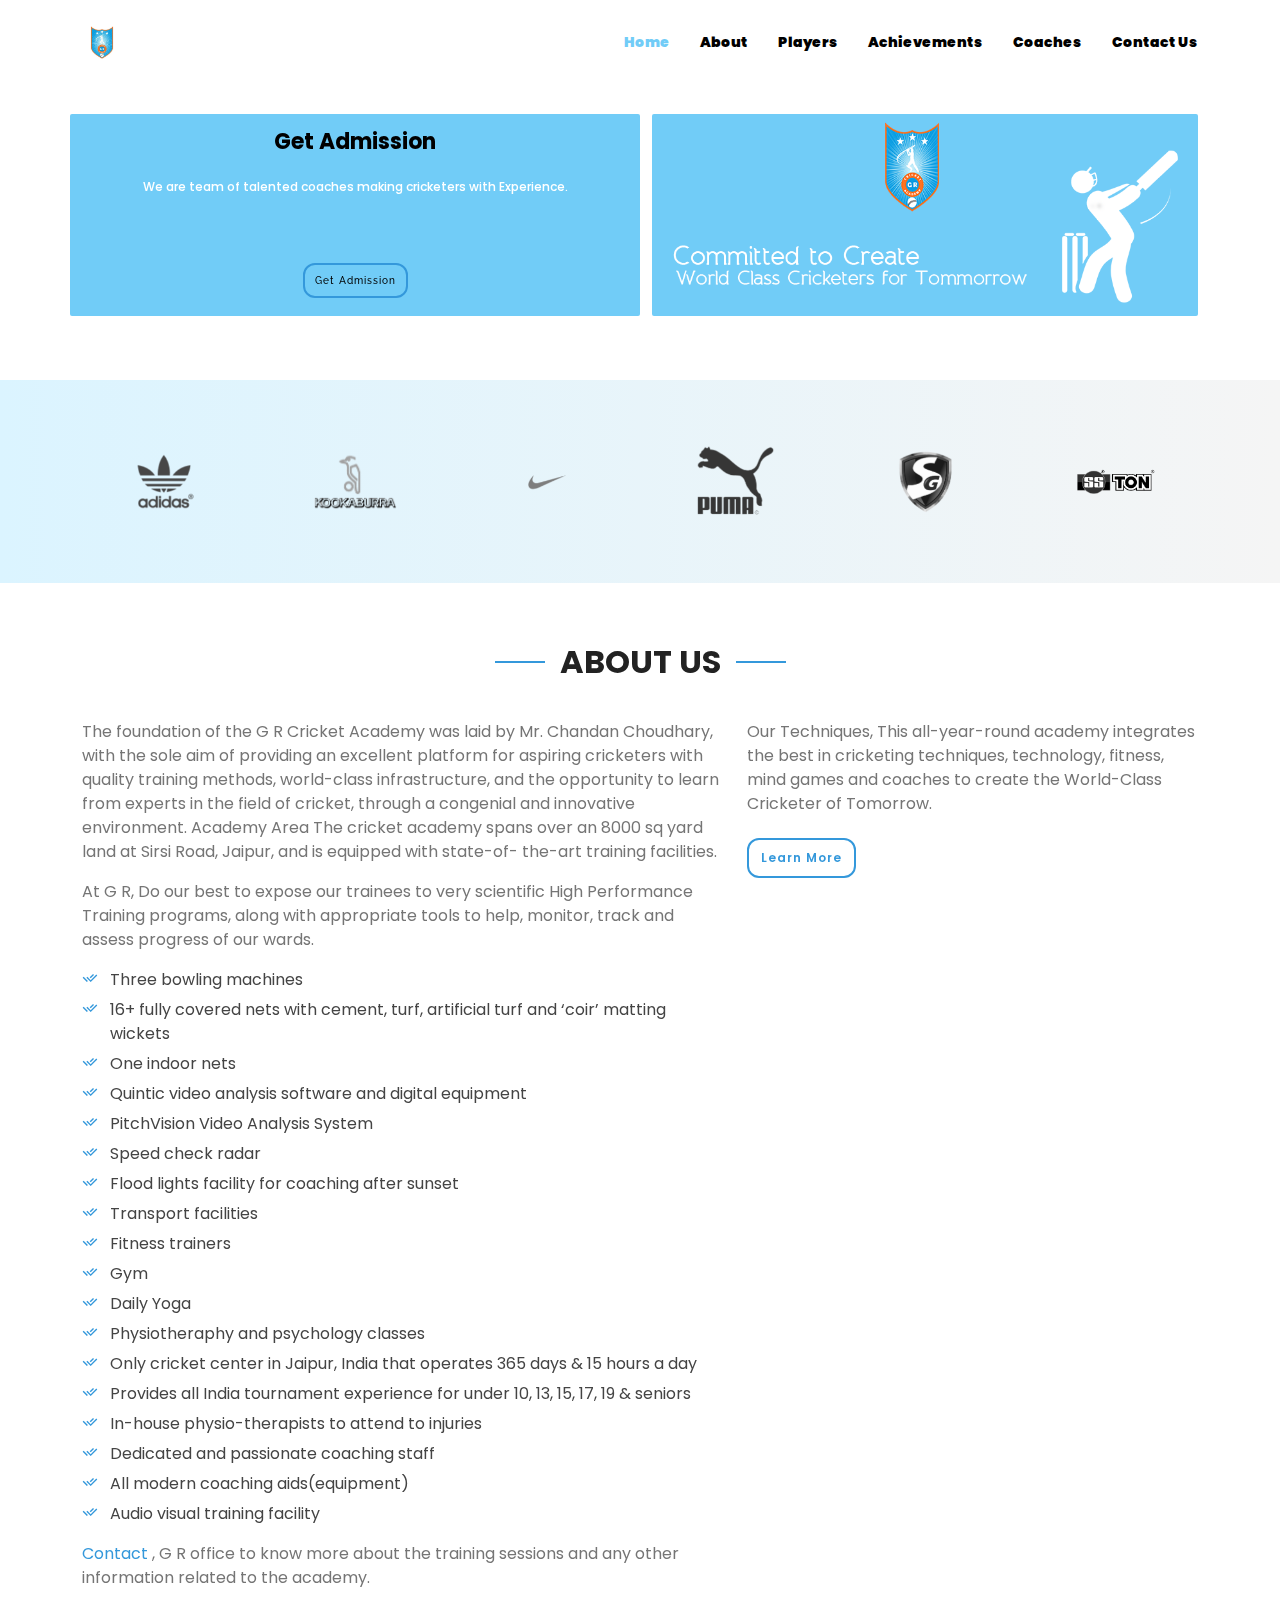
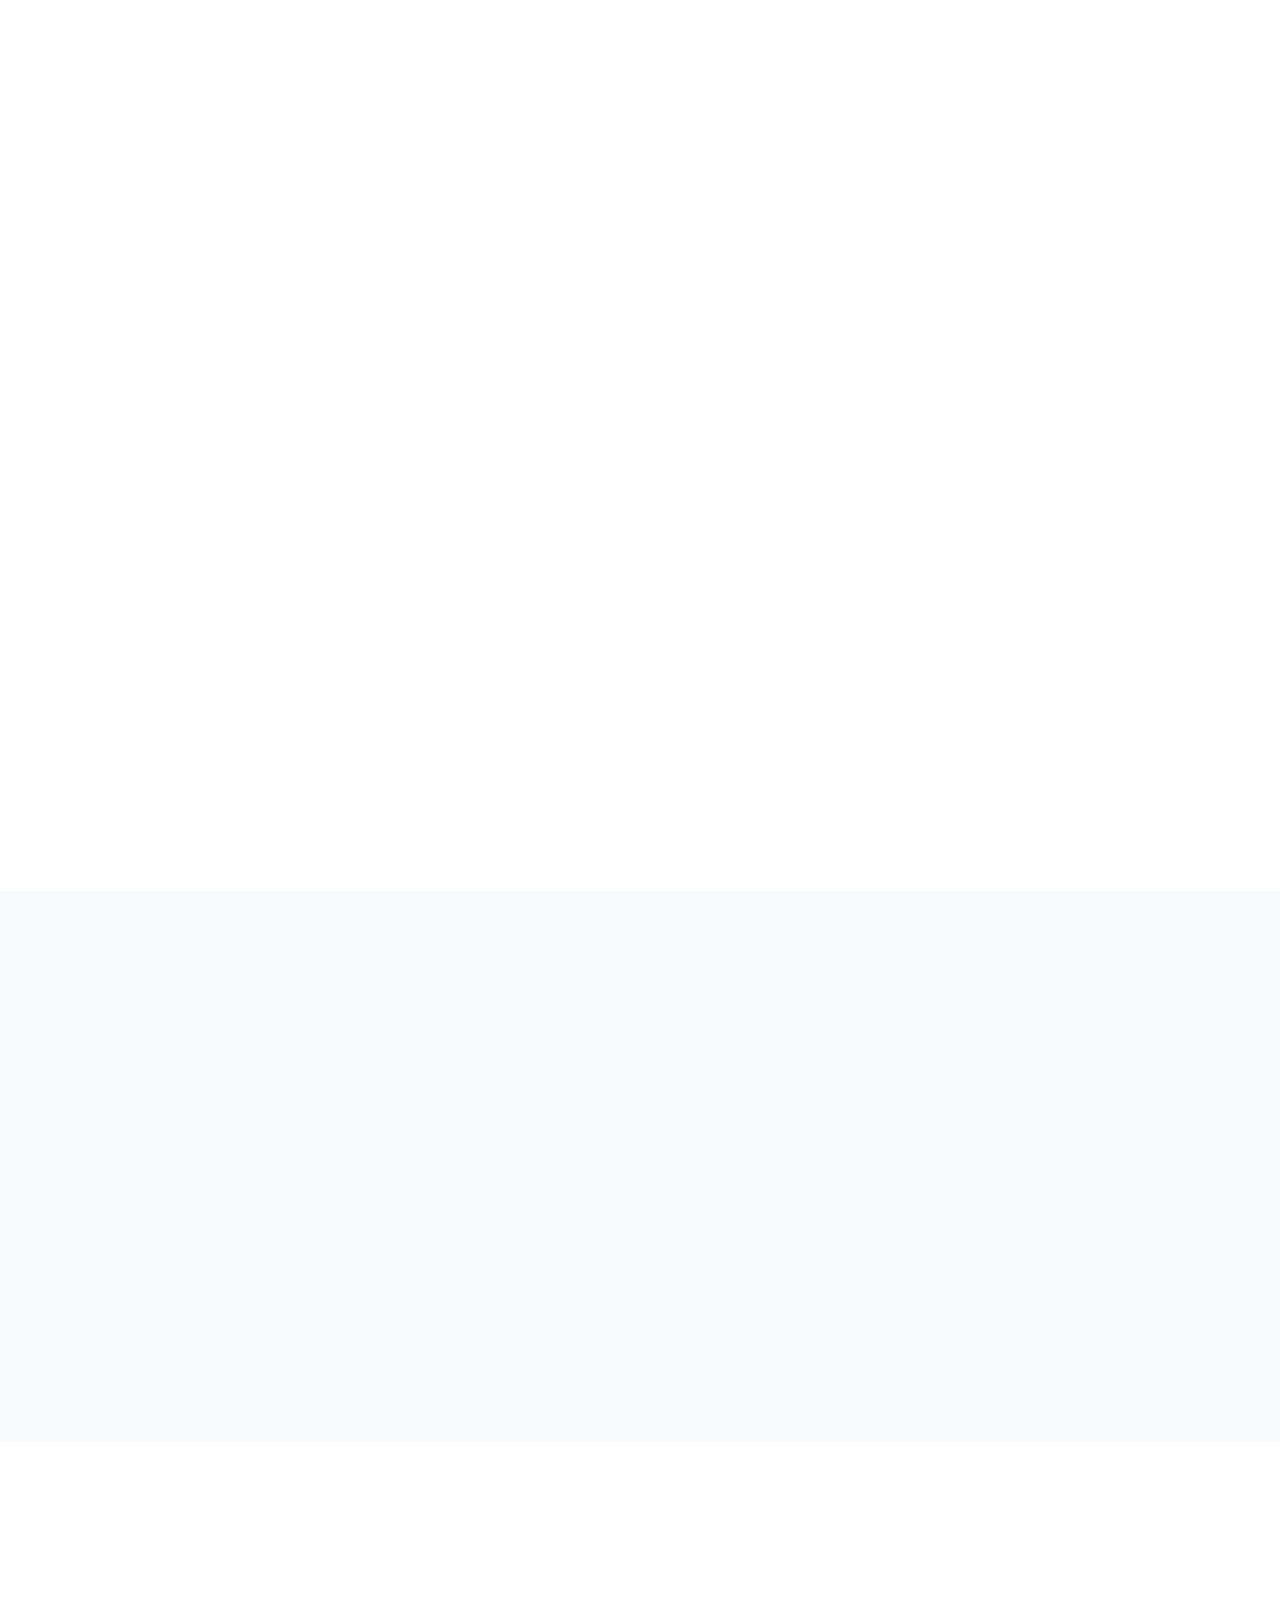
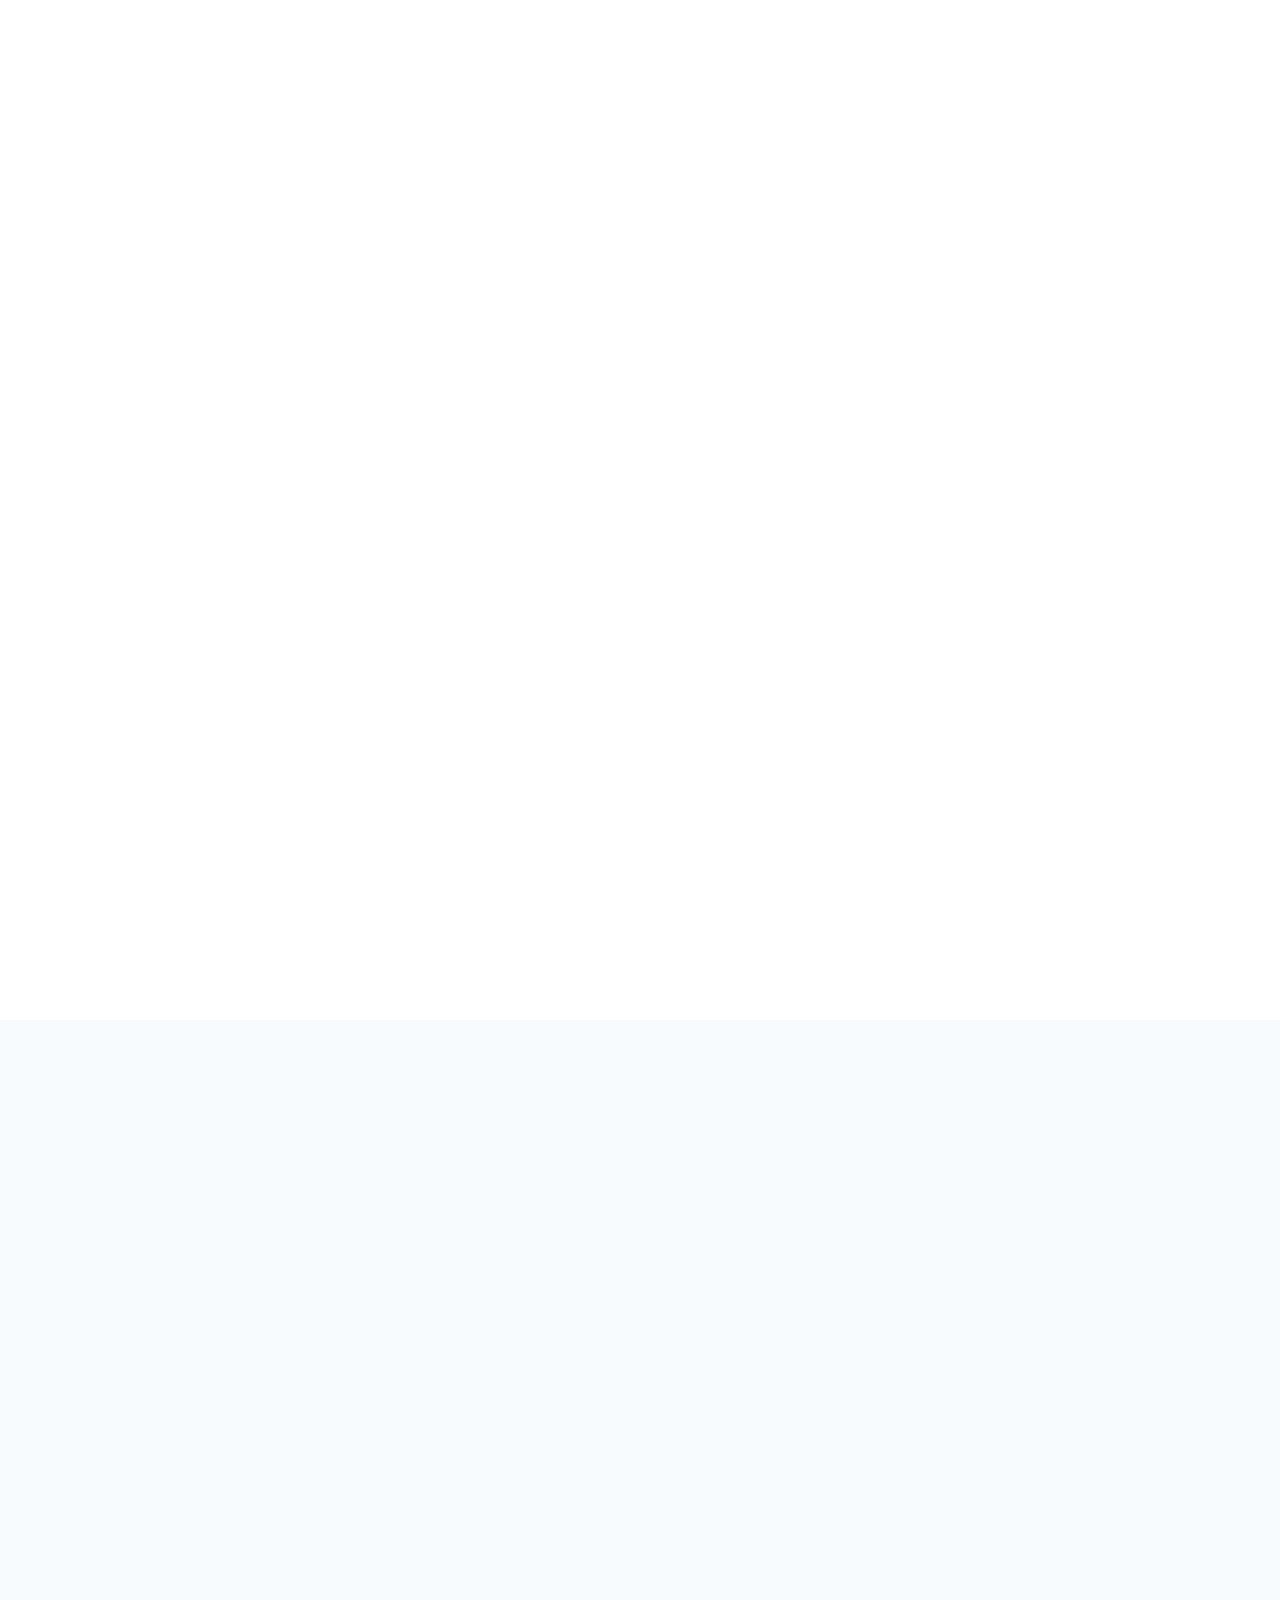
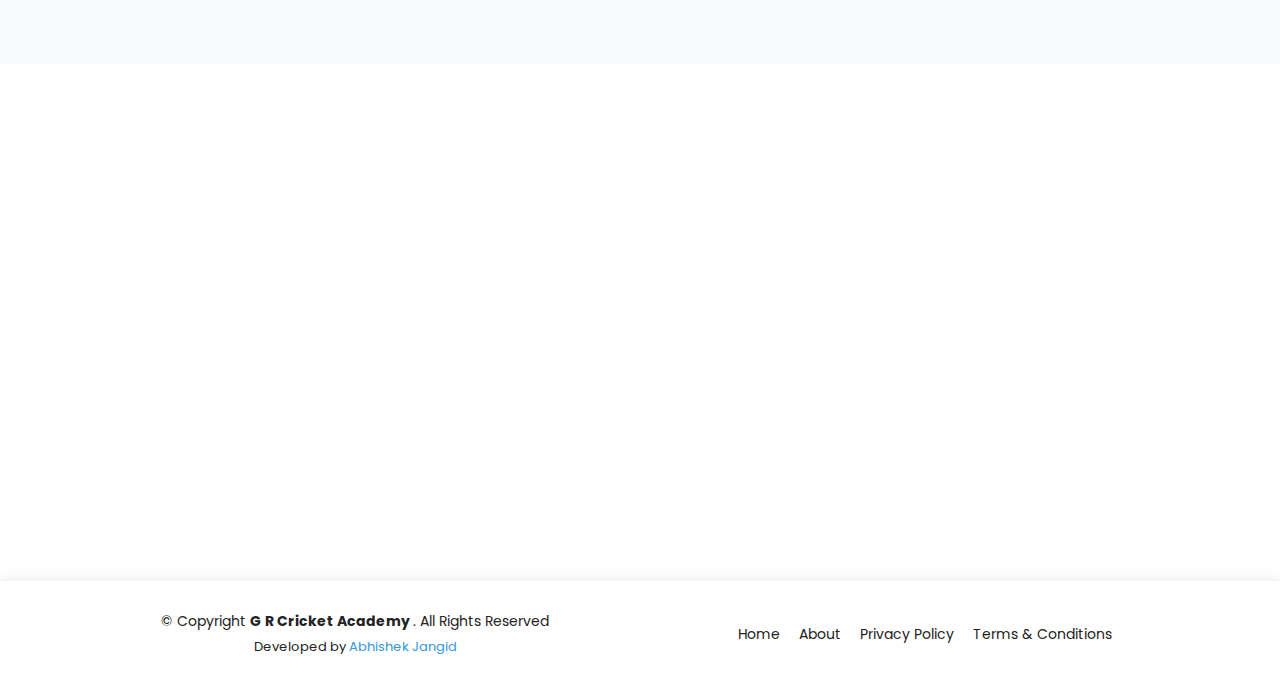
==== commit 52a87a8b: "four" ====
--- a/index.html
+++ b/index.html
@@ -62,14 +62,14 @@
 
     <div class="container">
       <div class="row">
-        <div class="col-lg-6 pt-5 pt-lg-0 order-2 order-lg-1 d-flex flex-column justify-content-center animated" id="firstHeadInMain" data-aos="fade-left" data-aos-delay="100">
+        <div class="col-lg-6 pt-5 pt-lg-0 order-2 order-lg-1 d-flex flex-column justify-content-center animated my-1" id="firstHeadInMain" data-aos="fade-left" data-aos-delay="100">
           <h1 data-aos="fade-up" class="text-center">Get Admission</h1>
           <h2 class="text-center" data-aos="fade-up" data-aos-delay="400">We are team of talented coaches making cricketers with Experience.</h2>
           <div data-aos="fade-up" data-aos-delay="800" style="margin: auto;">
             <a href="#about" class="btn-get-started scrollto">Get Admission</a>
           </div>
         </div>
-        <div class="col-lg-6 order-1 order-lg-2 hero-img" data-aos="fade-left" data-aos-delay="100">
+        <div class="col-lg-6 order-1 order-lg-2 hero-img my-1" data-aos="fade-left" data-aos-delay="100">
           <img src="assets/img/grBanner.png" style="border-radius: 2px;" class="img-fluid animated" alt="">
         </div>
       </div>
--- a/assets/css/style.css
+++ b/assets/css/style.css
@@ -354,7 +354,7 @@
   padding: 8px 10px;
   border-radius: 12px;
   transition: 0.5s;
-  color: #3498db;
+  color: black;
   border: 2px solid #3498db;
 }
 
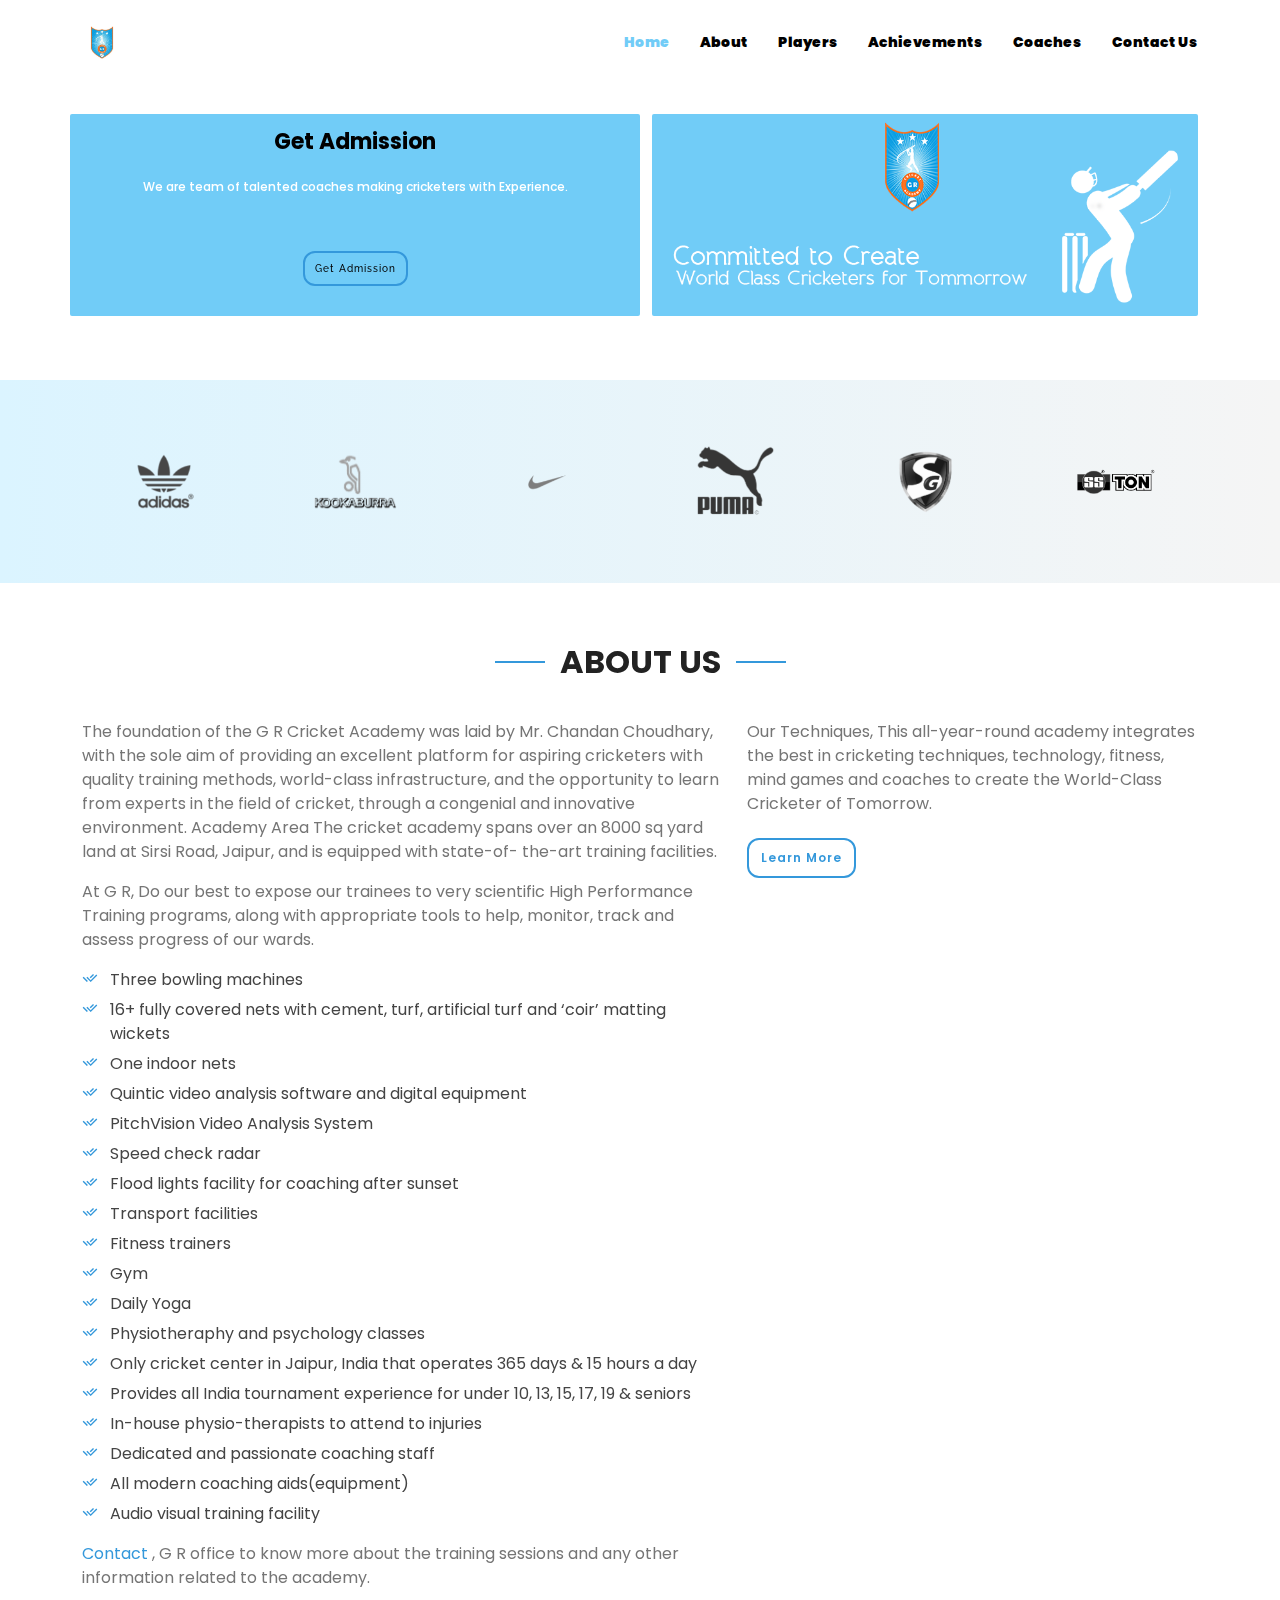
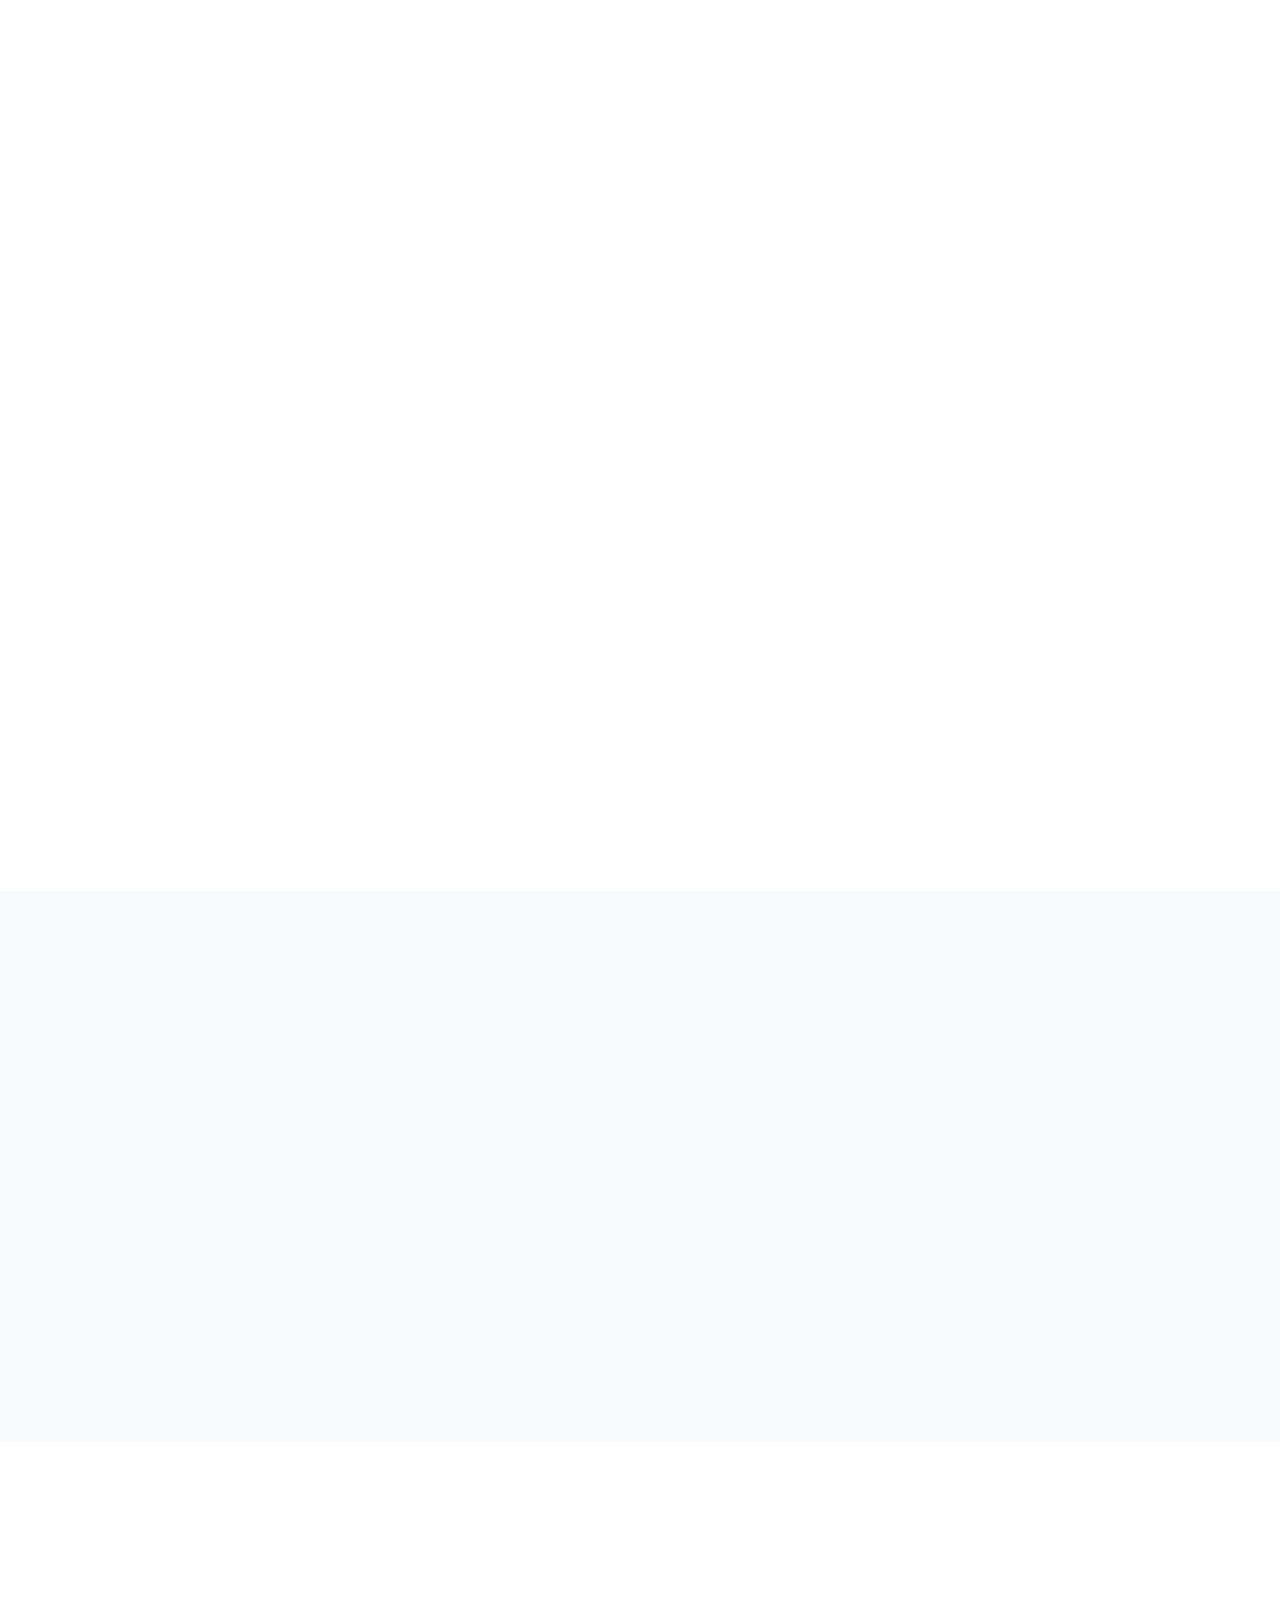
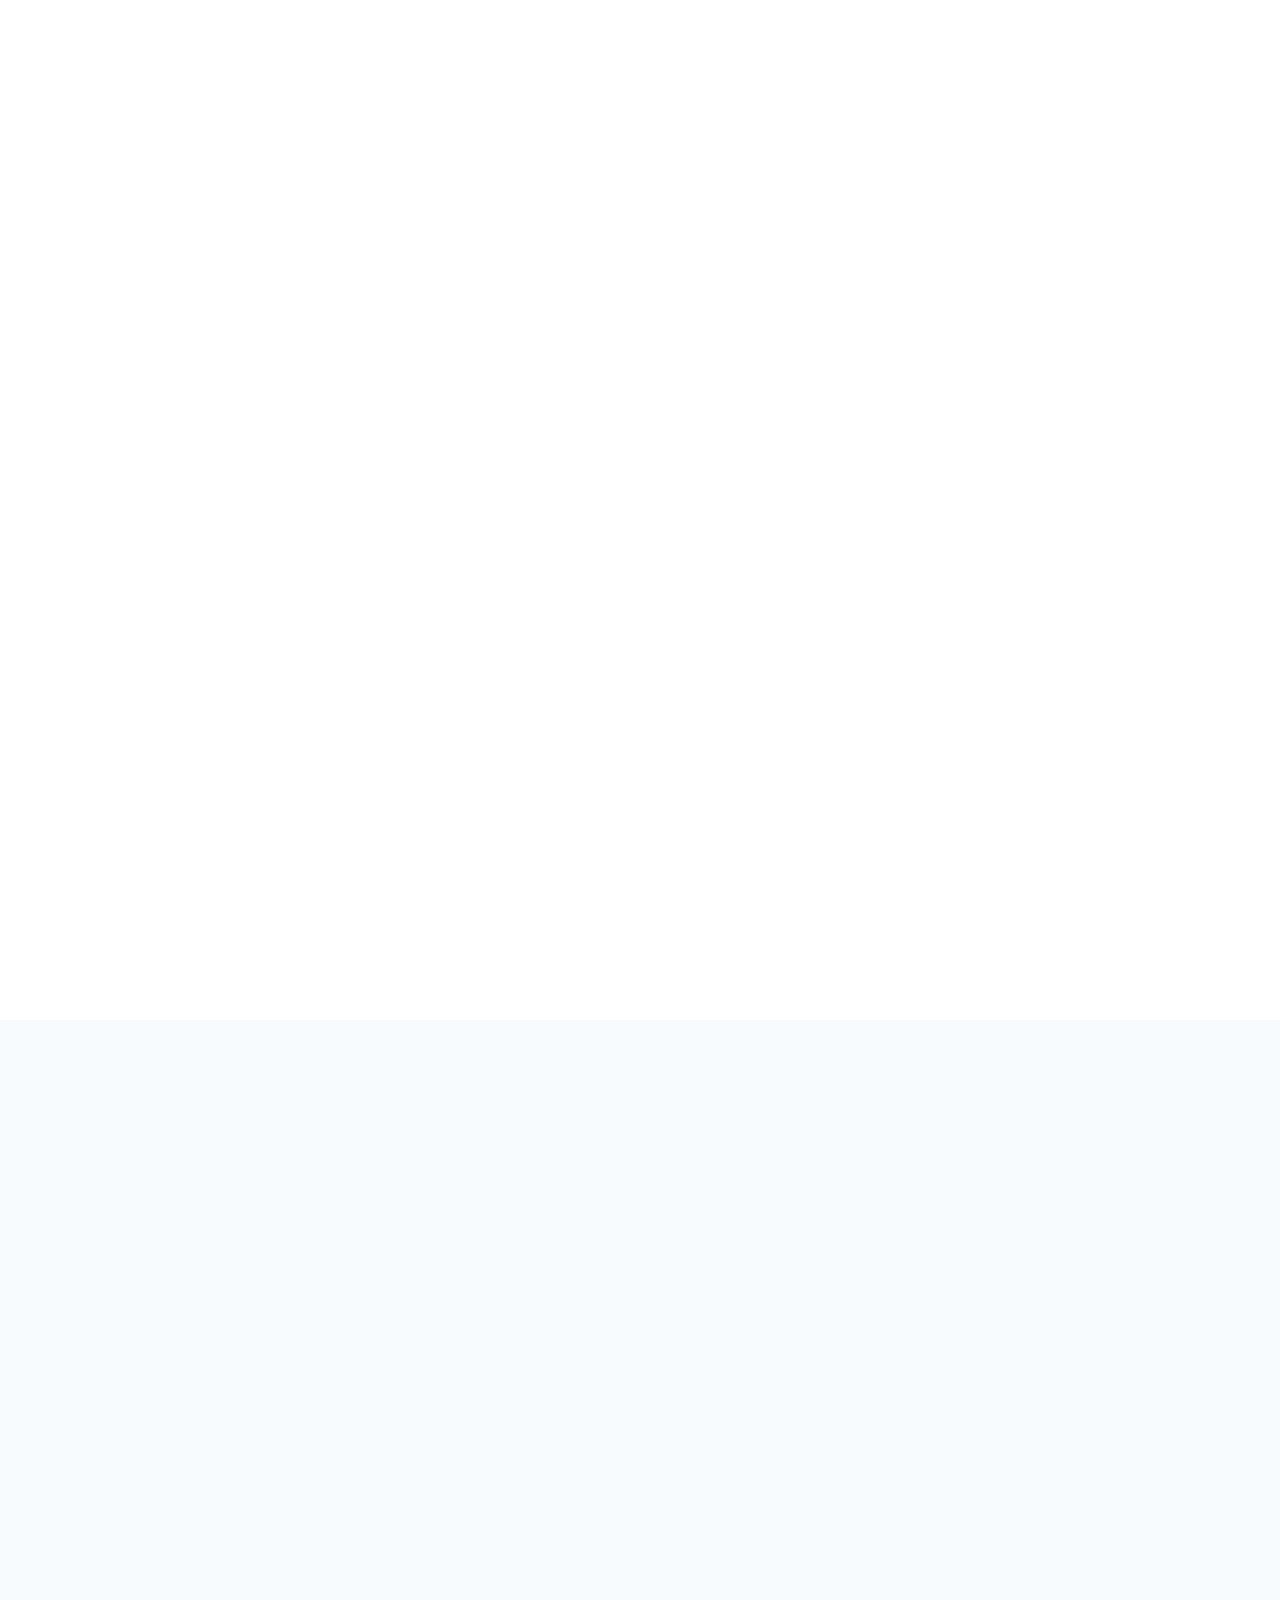
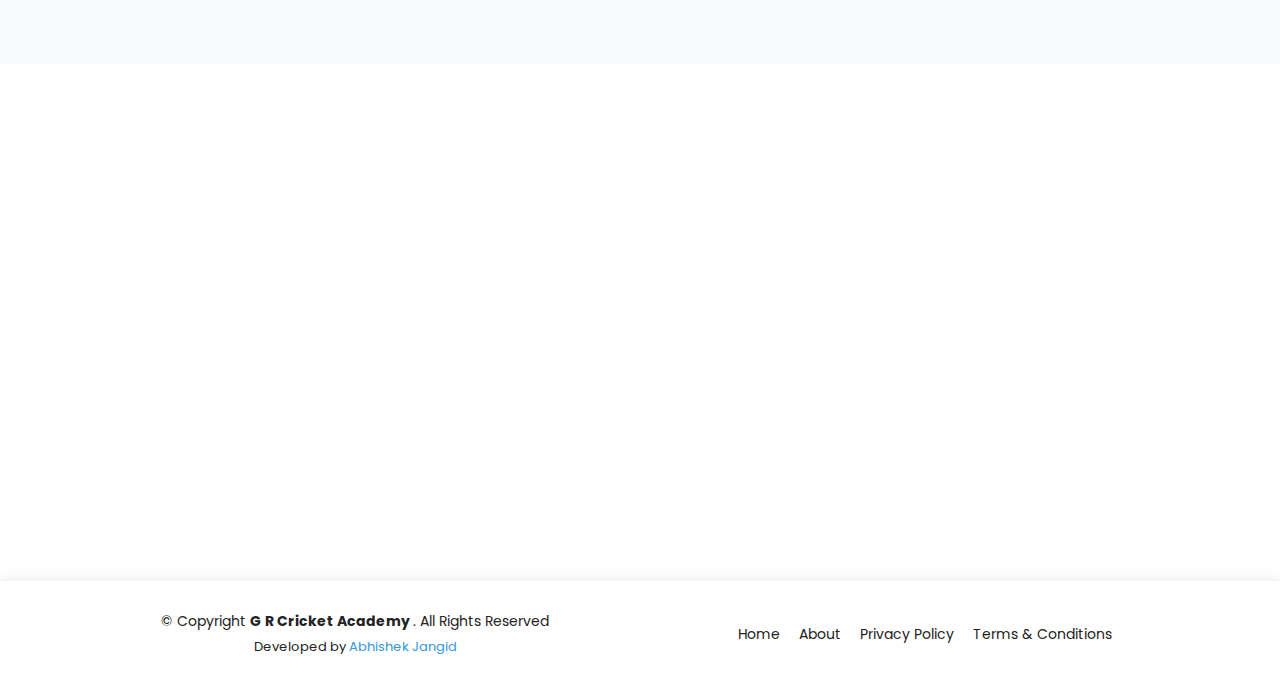
==== commit 2946c415: "fifth" ====
--- a/index.html
+++ b/index.html
@@ -66,7 +66,7 @@
           <h1 data-aos="fade-up" class="text-center">Get Admission</h1>
           <h2 class="text-center" data-aos="fade-up" data-aos-delay="400">We are team of talented coaches making cricketers with Experience.</h2>
           <div data-aos="fade-up" data-aos-delay="800" style="margin: auto;">
-            <a href="#about" class="btn-get-started scrollto">Get Admission</a>
+            <a href="#about" class="btn-get-started mb-4 scrollto">Get Admission</a>
           </div>
         </div>
         <div class="col-lg-6 order-1 order-lg-2 hero-img my-1" data-aos="fade-left" data-aos-delay="100">
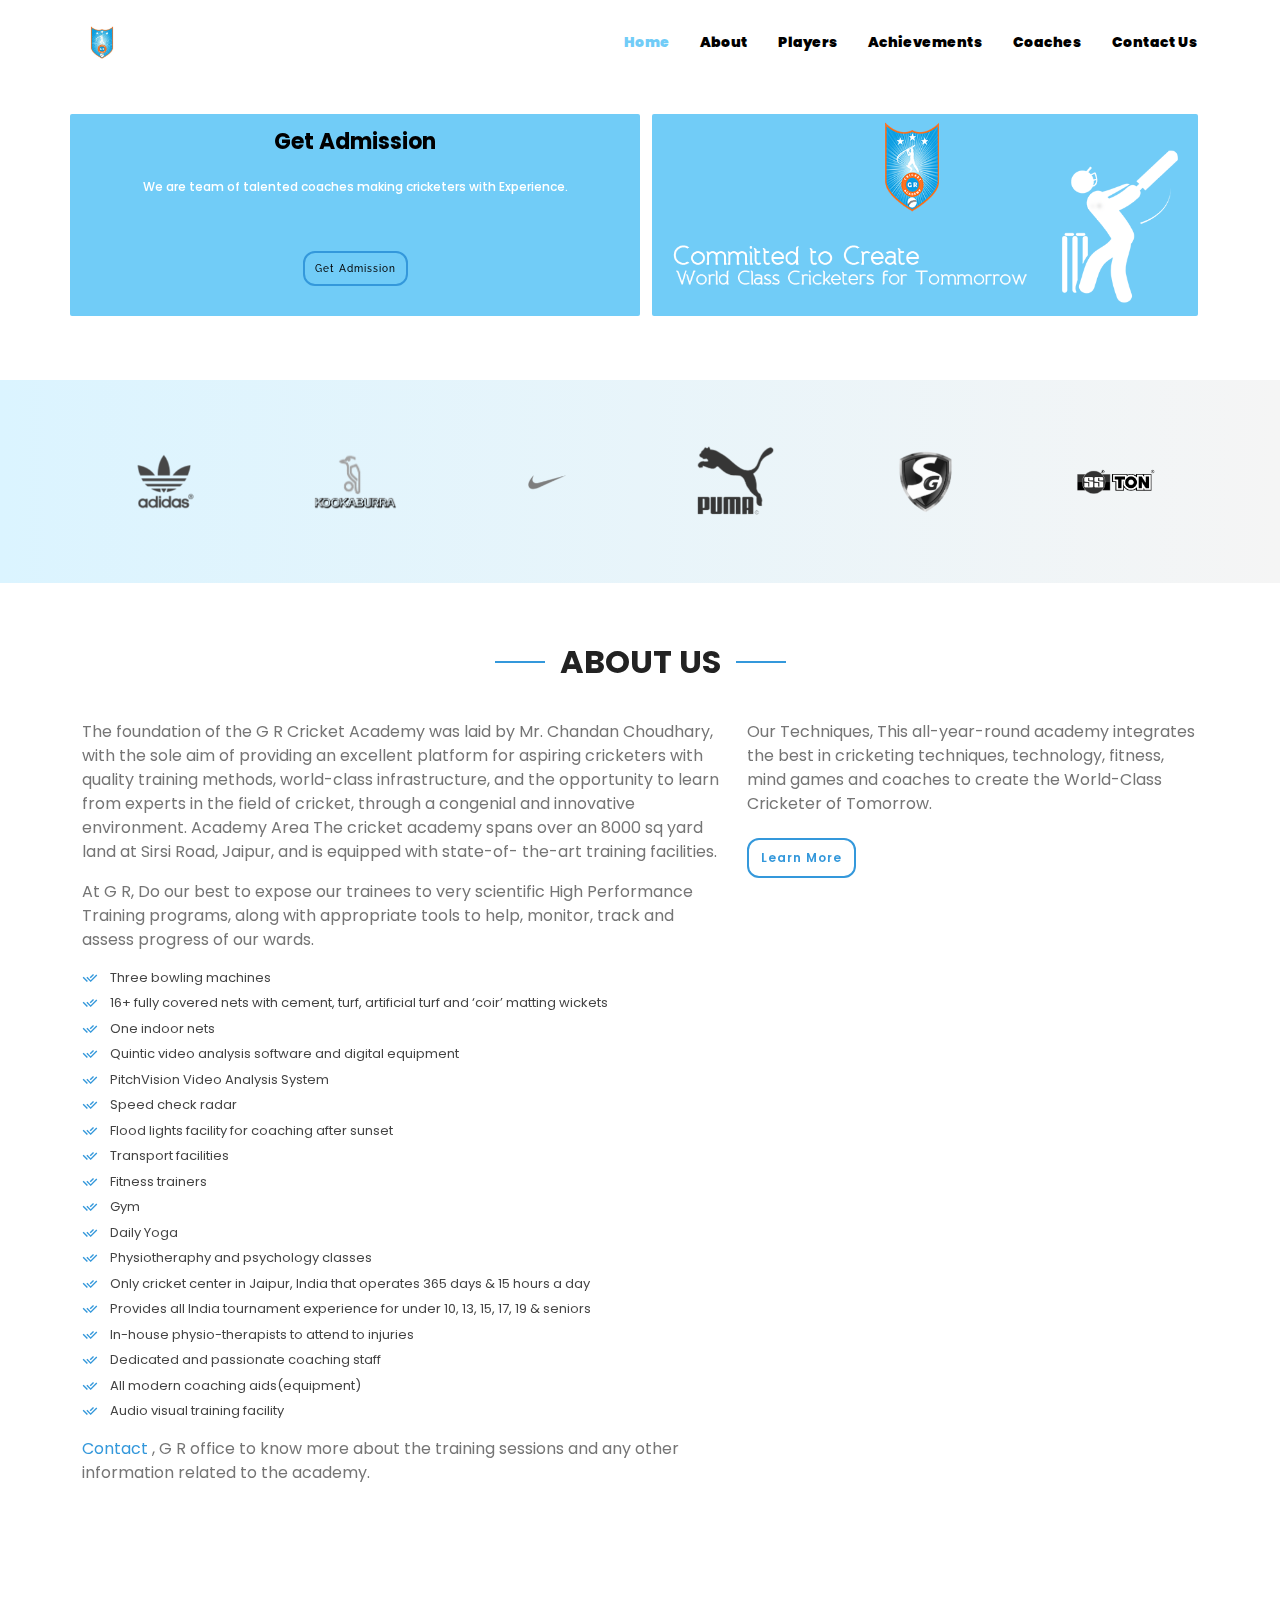
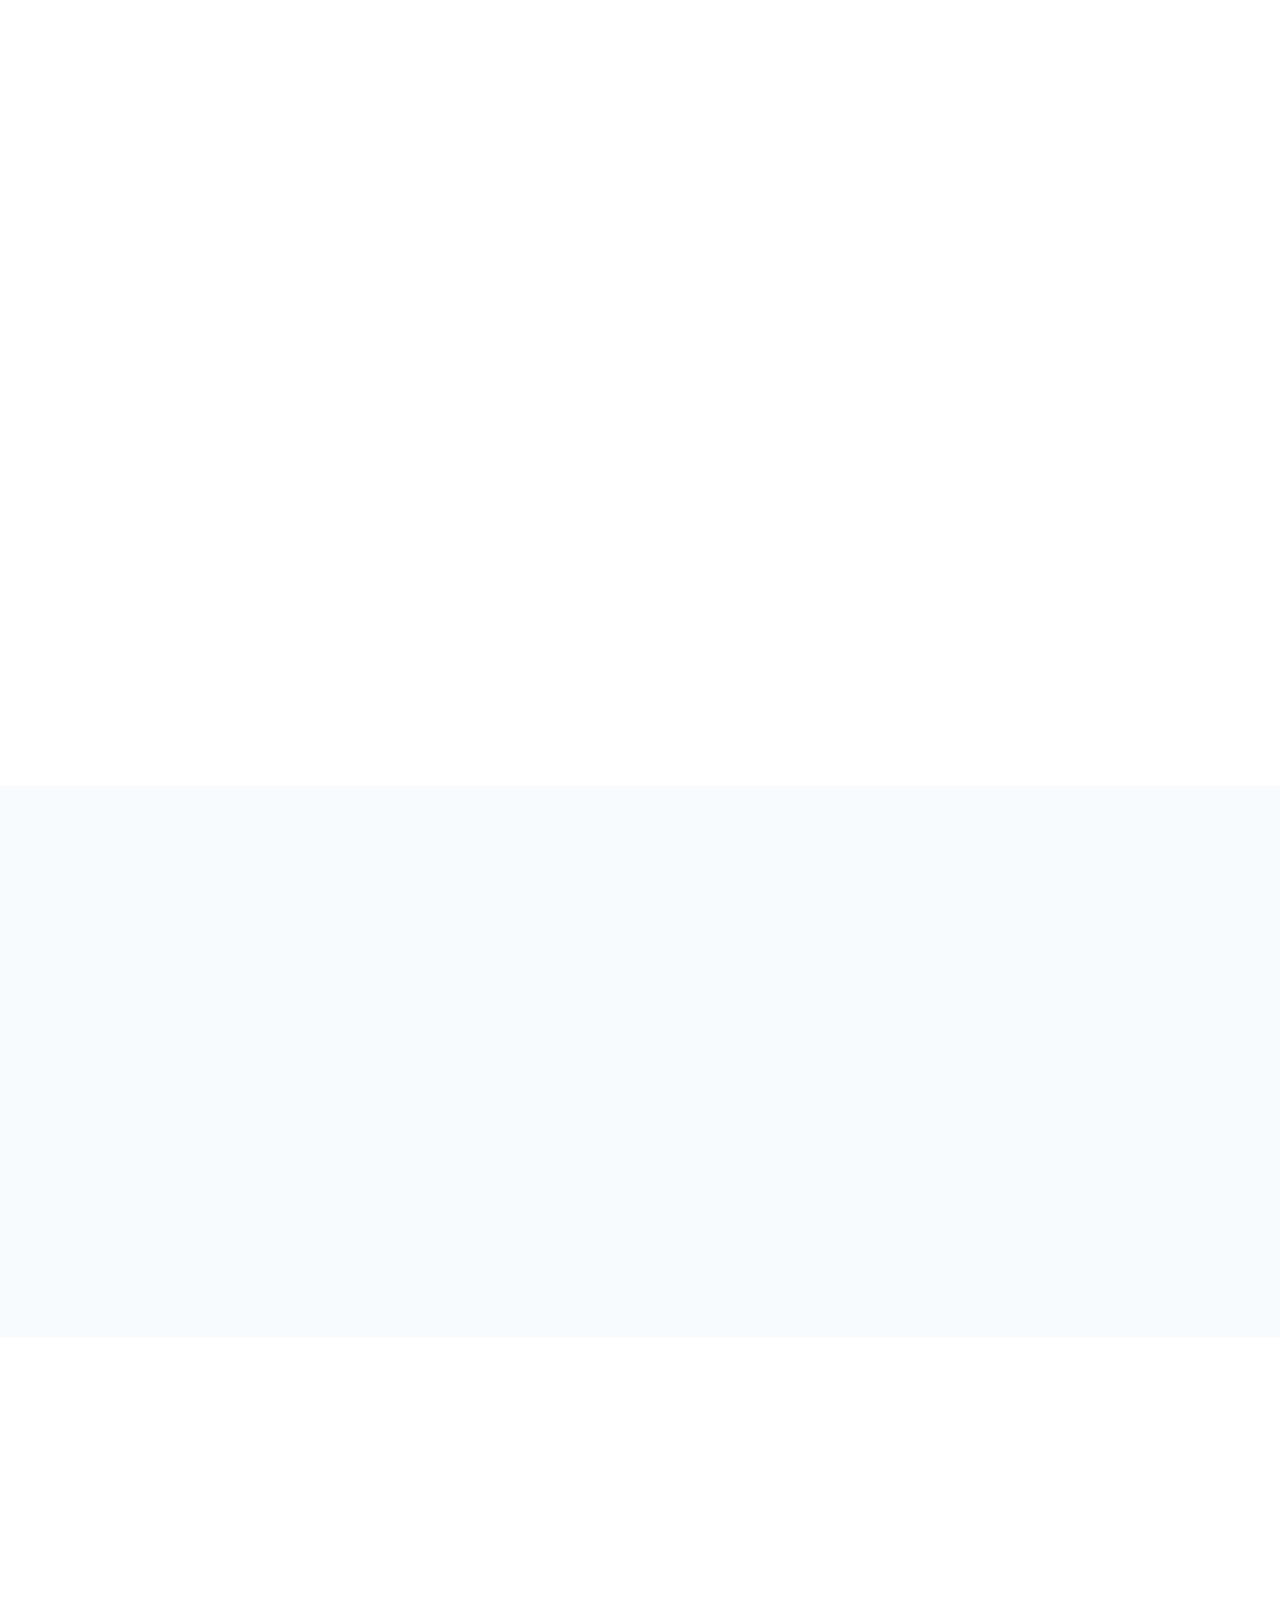
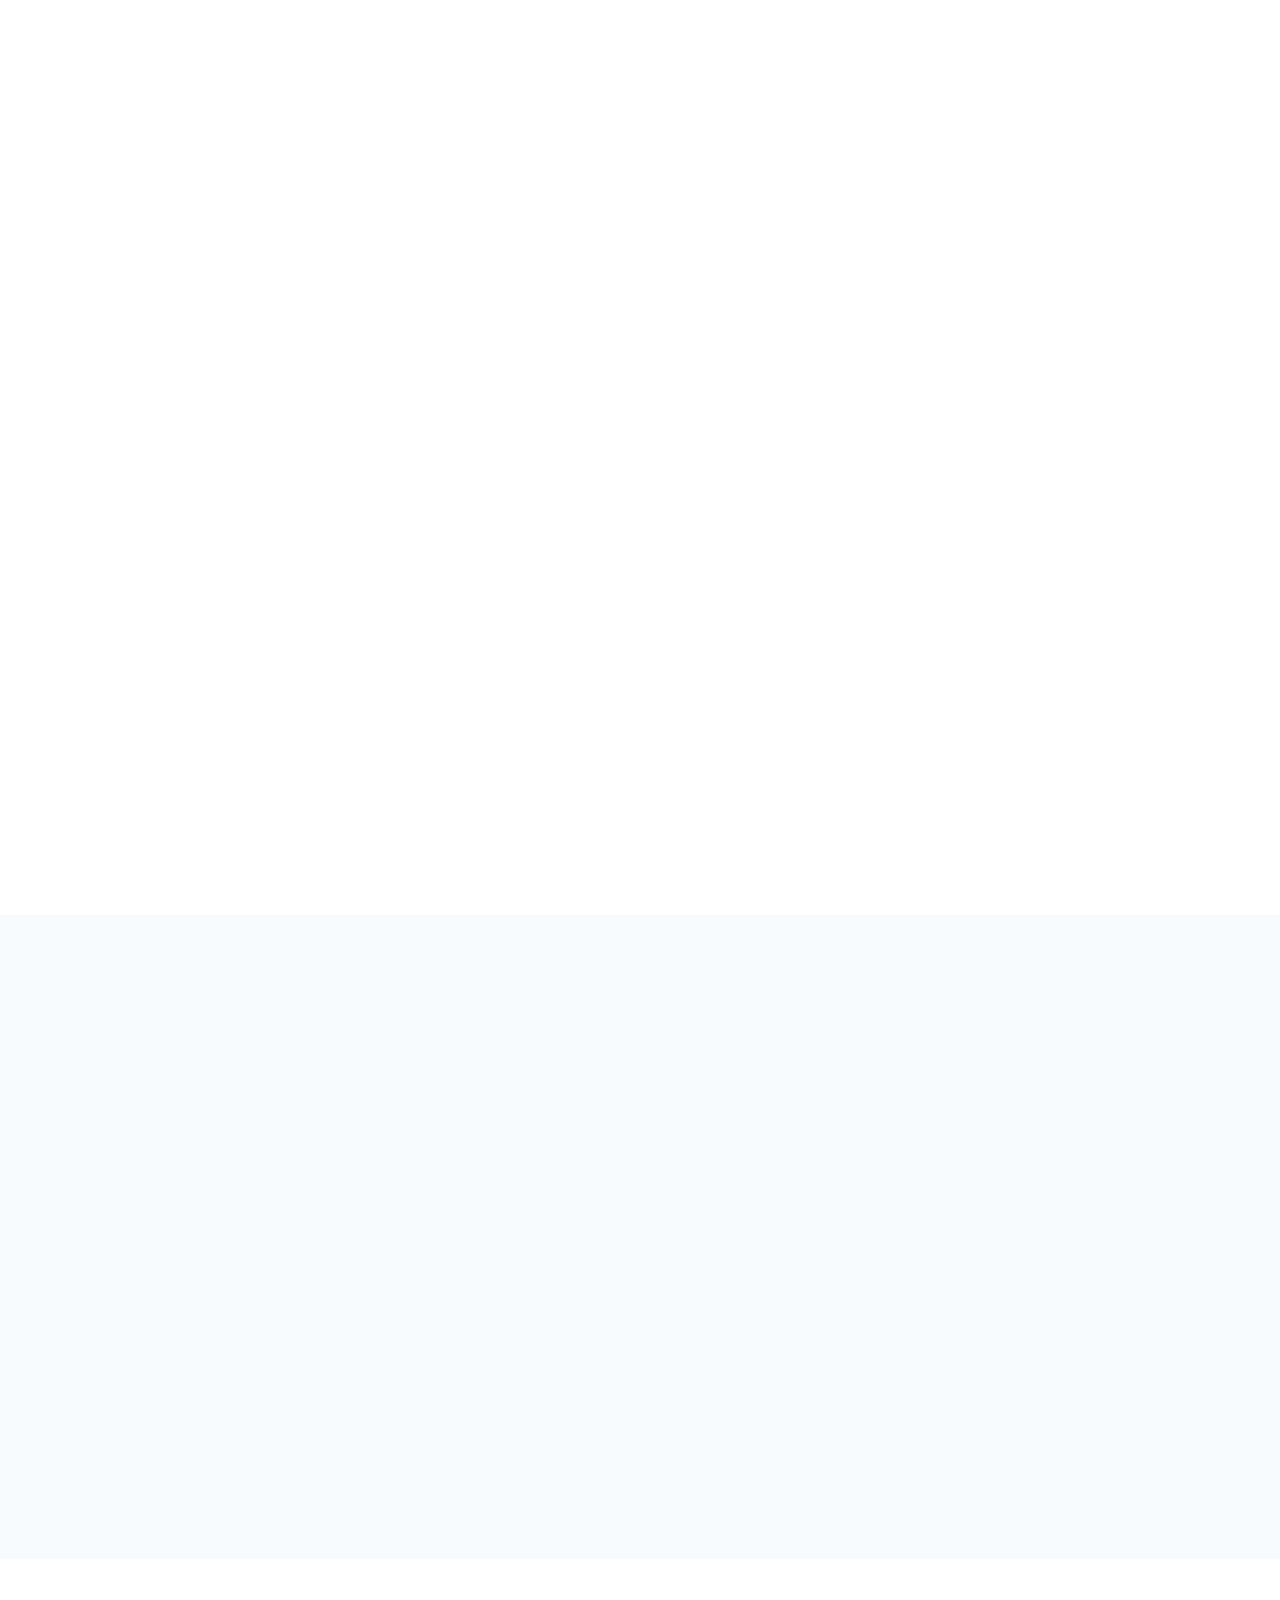
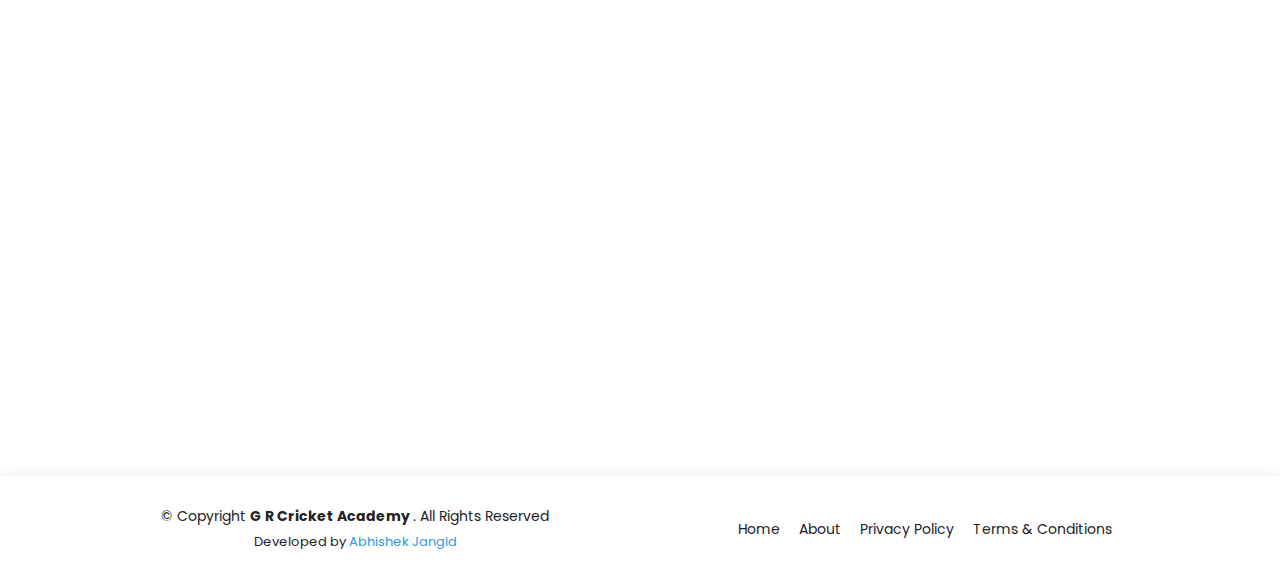
==== commit 8eabe497: "ninth change" ====
--- a/index.html
+++ b/index.html
@@ -128,7 +128,7 @@
               Performance Training programs, along with appropriate tools to help,
               monitor, track and assess progress of our wards.
             </p>
-            <ul>
+            <ul style="font-size: 13px;">
               <li> <i class="ri-check-double-line"></i> Three bowling machines</li>
               <li> <i class="ri-check-double-line"></i> 
                 16+ fully covered nets with cement, turf, artificial turf and
@@ -217,7 +217,7 @@
                   <div class="count-box">
                     <i class="bi bi-award text-primary"></i>
                     <span data-purecounter-start="0" data-purecounter-end="20" data-purecounter-duration="1" class="purecounter"></span>
-                    <p><strong>Tournaments</strong> Till now G R won 20+ TOurnaments in all format. </p>
+                    <p><strong>Tournaments</strong> Till now G R won 20+ Tournaments in all format. </p>
                   </div>
                 </div>
               </div>
@@ -257,7 +257,7 @@
 
           <div class="col-md-6 col-lg-3 d-flex align-items-stretch mb-5 mb-lg-0">
             <div class="icon-box" data-aos="fade-up" data-aos-delay="300">
-              <div class="icon"><img src="" alt=""></div>
+              <div class="icon"><img src="./assets/img/champions/businessman.png" width="60" height="60" style="border-radius: 50%;" alt=""></div>
               <h4 class="title"><a href="">Divya Gajraj</a></h4>
               <p class="description">Represented Rajasthan in Under-23</p>
             </div>
@@ -622,7 +622,7 @@
             <div class="info">
               <div>
                 <i class="ri-map-pin-line"></i>
-                <p>Maharna pratap marg, <br> kunda road, Sirsi, Jaipur, <br> Rajasthan 302012</p>
+                <p>Maharana pratap marg, <br> kunda road, Sirsi, Jaipur, <br> Rajasthan 302012</p>
               </div>
 
               <div>
